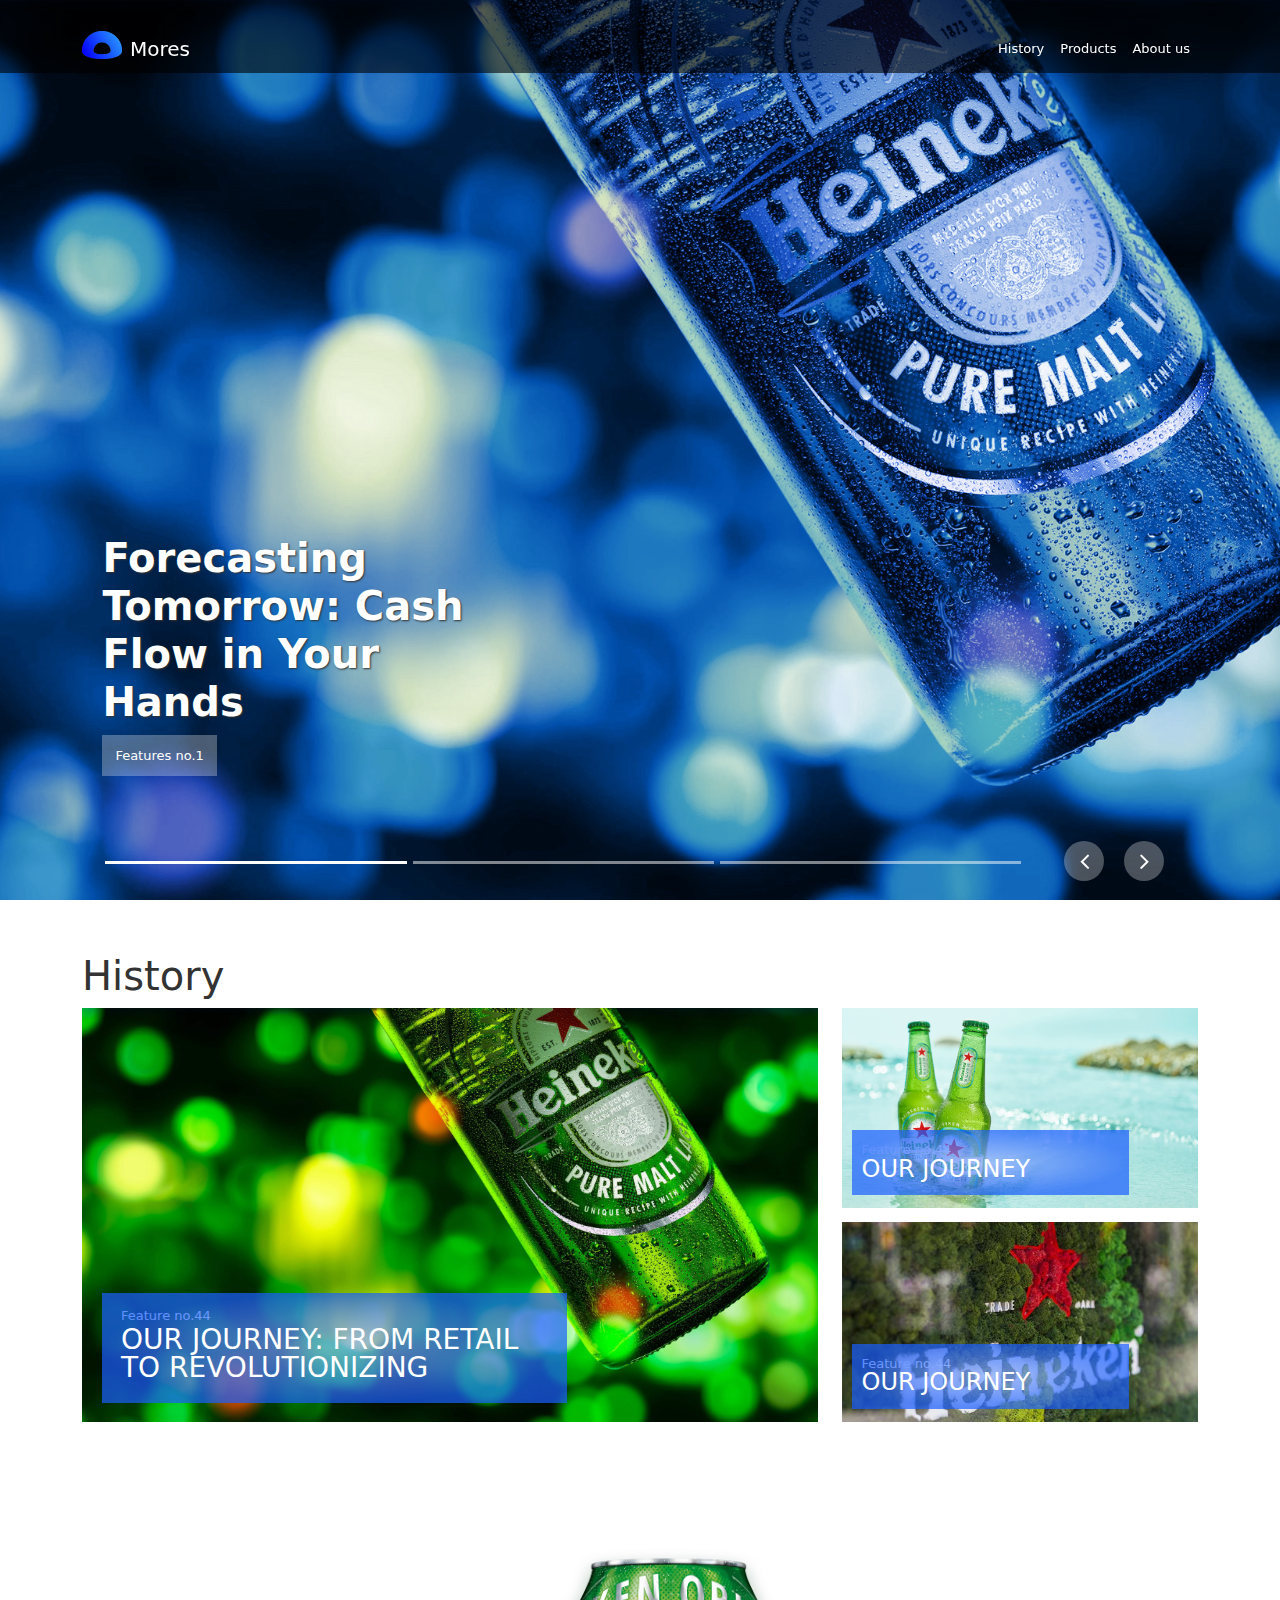
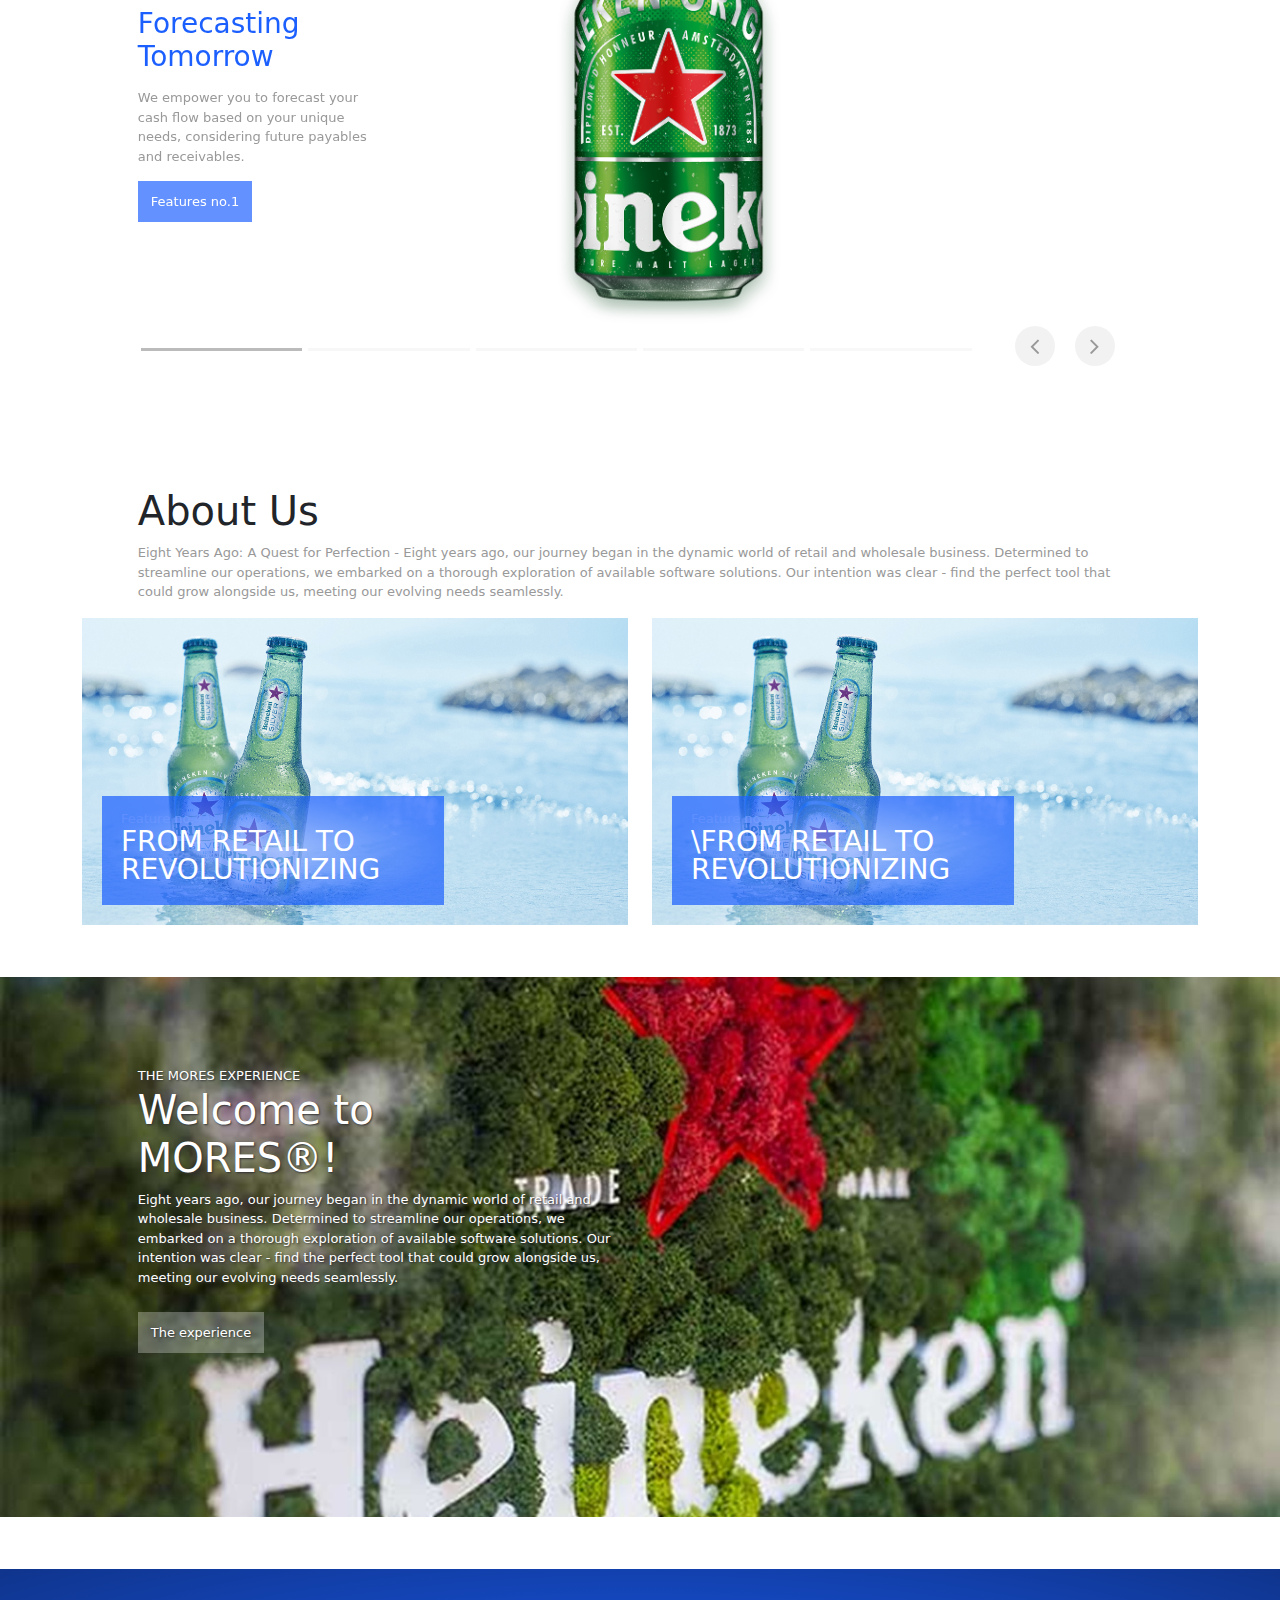
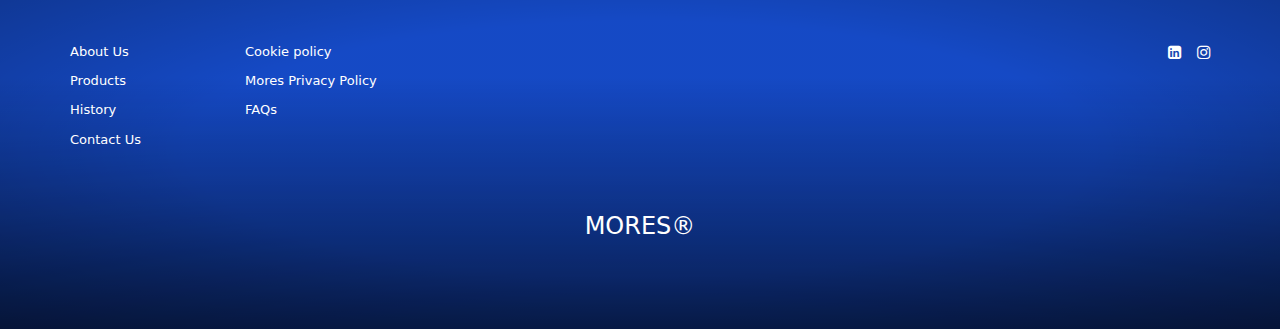
==== index.html @ b41650d4 "Add files via upload" ====
<!DOCTYPE html>
<html lang="en">

<head>
  <meta charset="UTF-8">
  <meta name="viewport" content="width=device-width, initial-scale=1.0">
  <link rel="stylesheet" href="css/bootstrap/bootstrap.min.css">
  <link rel="stylesheet" href="css/font-awesome.css">
  <link rel="stylesheet" href="css/style.css">
  <title>Mores</title>
</head>

<body>
  <header>
    <nav class="navbar fixed-top navbar-expand-lg">
      <div class="container justify-content-between">
        <a class="navbar-brand" href="#">
          <div class="d-flex align-items-center">
            <img src="assets/img/logo.png" alt="Logo" width="40" height="auto"
              class="d-inline-block align-text-top mb-2">
              <span class="px-2">Mores</span>
          </div>
        </a>
        <button class="navbar-toggler" type="button" data-bs-toggle="collapse" data-bs-target="#navbarNav"
          aria-controls="navbarNav" aria-expanded="false" aria-label="Toggle navigation">
          <i class="fa fa-align-justify" aria-hidden="true"></i>
        </button>
        <div class="collapse navbar-collapse flex-row-reverse" id="navbarNav">
          <ul class="navbar-nav">
            <li class="nav-item">
              <a class="nav-link" href="#history">History</a>
            </li>
            <li class="nav-item">
              <a class="nav-link" href="#item-slider">Products</a>
            </li>
            <li class="nav-item">
              <a class="nav-link active" aria-current="page" href="#about-us">About us</a>
            </li>
          </ul>
        </div>
      </div>
    </nav>
    <div id="carouselBanner" class="carousel slide" style="height: 100vh; overflow: hidden;">
      <div class="carousel-indicators">
        <button type="button" data-bs-target="#carouselBanner" data-bs-slide-to="0" class="active"
          aria-current="true" aria-label="Slide 1"></button>
        <button type="button" data-bs-target="#carouselBanner" data-bs-slide-to="1"
          aria-label="Slide 2"></button>
        <button type="button" data-bs-target="#carouselBanner" data-bs-slide-to="2"
          aria-label="Slide 3"></button>
      </div>
      <div class="carousel-inner">
        <div class="carousel-item active">
          <div class="carousel-img" style="background-image: url('assets/img/bg-04.jpg');"></div>
          <div class="carousel-caption d-none d-md-block">
            <h1>Forecasting Tomorrow: Cash Flow in Your Hands</h1>
            <span>Features no.1</span>
          </div>
        </div>
        <div class="carousel-item">
          <div class="carousel-img" style="background-image: url('assets/img/bg-05.jpg');"></div>
          <div class="carousel-caption d-none d-md-block">
            <h1>Growing Together: From Basics to Brilliance</h1>
            <span>Features no.2</span>
          </div>
        </div>
        <div class="carousel-item">
          <div class="carousel-img" style="background-image: url('assets/img/bg-06.jpg');"></div>
          <div class="carousel-caption d-none d-md-block">
            <h1>Innovating Complexity: Foreign Invoices and Beyond </h1>
            <span>Features no.3</span>
          </div>
        </div>
      </div>
      <button class="carousel-control-prev" type="button" data-bs-target="#carouselBanner" data-bs-slide="prev">
        <i class="fa fa-angle-right" aria-hidden="true"></i>
        <span class="visually-hidden">Previous</span>
      </button>
      <button class="carousel-control-next" type="button" data-bs-target="#carouselBanner" data-bs-slide="next">
        <i class="fa fa-angle-left" aria-hidden="true"></i>
        <span class="visually-hidden">Next</span>
      </button>
    </div>
  </header>

  <section id="history" style="margin-top: 4em;">
    <div class="container">
      <h1>History</h1>
      <div class="row">
        <div class="col-lg-8 col-md-12">
          <div class="hovereffect">
            <img class="img-responsive" src="assets/img/bg-01.jpg" alt="" width="100%" height="auto">
            <div class="overlay">
              <div>
                <span class="overlay-layer"></span>
                <span>Feature no.44</span>
                <h3>Our Journey: From Retail to Revolutionizing</h3>
                <p>Eight years ago, our journey began in the dynamic world of retail and wholesale business.</p>
              </div>
            </div>
          </div>
        </div>
        <div class="col-lg-4 col-md-12 second-history-box">
          <div class="row">
            <div class="col-lg-12 col-md-6">
              <div class="hovereffect">
                <img class="img-responsive" src="assets/img/bg-02.jpg" alt="" width="100%" height="auto">
                <div class="overlay overlay-2">
                  <div>
                    <span class="overlay-layer"></span>
                    <span>Feature no.44</span>
                    <h4>Our Journey</h4>
                    <p>Eight years ago, our journey began in the dynamic world of retail and wholesale business.</p>
                  </div>
                </div>
              </div>
            </div>

            <div class="col-lg-12 col-md-6" style="margin-top:1.05em;">              
              <div class="hovereffect">
                <img class="img-responsive" src="assets/img/bg-03.jpg" alt="" width="100%" height="auto">
                <div class="overlay overlay-2">
                  <div>
                    <span class="overlay-layer"></span>
                    <span>Feature no.44</span>
                    <h4>Our Journey</h4>
                    <p>Eight years ago, our journey began in the dynamic world of retail and wholesale business.</p>
                  </div>
                </div>
              </div>
            </div>
          </div>
        </div>
      </div>
    </div>
  </section>

  <section id="item-slider" style="margin-top: 8em; padding-bottom: 8em;">
    <div class="container">
      <div id="carouselItems" class="carousel slide" data-bs-ride="carousel">
        <div class="carousel-indicators">
          <button type="button" data-bs-target="#carouselItems" data-bs-slide-to="0" class="active" aria-current="true" aria-label="Slide 1"></button>
          <button type="button" data-bs-target="#carouselItems" data-bs-slide-to="1" aria-label="Slide 2"></button>
          <button type="button" data-bs-target="#carouselItems" data-bs-slide-to="2" aria-label="Slide 3"></button>
          <button type="button" data-bs-target="#carouselItems" data-bs-slide-to="3" aria-label="Slide 4"></button>
          <button type="button" data-bs-target="#carouselItems" data-bs-slide-to="4" aria-label="Slide 5"></button>  
        </div>
        <div class="carousel-inner">
          <div class="carousel-item active">
            <img src="assets/img/can.png">
            <div class="carousel-caption d-none d-md-block">
              <h3>Forecasting Tomorrow</h3>
              <p>We empower you to forecast your cash flow based on your unique needs, 
                considering future payables and receivables.</p>
              <br />
              <span>Features no.1</span>
            </div>
          </div>
          <div class="carousel-item">
            <img src="assets/img/can.png">
            <div class="carousel-caption d-none d-md-block">
              <h3>Forecasting Tomorrow</h3>
              <p>We empower you to forecast your cash flow based on your unique needs, 
                considering future payables and receivables.</p>
              <br />
              <span>Features no.1</span>
            </div>
          </div>
          <div class="carousel-item">
            <img src="assets/img/can.png">
            <div class="carousel-caption d-none d-md-block">
              <h3>Forecasting Tomorrow</h3>
              <p>We empower you to forecast your cash flow based on your unique needs, 
                considering future payables and receivables.</p>
              <br />
              <span>Features no.1</span>
            </div>
          </div>
          <div class="carousel-item">
            <img src="assets/img/can.png">
            <div class="carousel-caption d-none d-md-block">
              <h3>Forecasting Tomorrow</h3>
              <p>We empower you to forecast your cash flow based on your unique needs, 
                considering future payables and receivables.</p>
              <br />
              <span>Features no.1</span>
            </div>
          </div>
          <div class="carousel-item">
            <img src="assets/img/can.png">
            <div class="carousel-caption d-none d-md-block">
              <h3>Forecasting Tomorrow</h3>
              <p>We empower you to forecast your cash flow based on your unique needs, 
                considering future payables and receivables.</p>
              <br />
              <span>Features no.1</span>
            </div>
          </div>
        </div>
        <button class="carousel-control-prev" type="button" data-bs-target="#carouselItems" data-bs-slide="prev">
          <i class="fa fa-angle-right" aria-hidden="true"></i>
          <span class="visually-hidden">Previous</span>
        </button>
        <button class="carousel-control-next" type="button" data-bs-target="#carouselItems" data-bs-slide="next">
          <i class="fa fa-angle-left" aria-hidden="true"></i>
          <span class="visually-hidden">Next</span>
        </button>
      </div>
    </div>
  </section>

  <section id="about-us" style="margin-top: 4em;">
    <div class="container">
      <div class="container-wrap">
        <h1>About Us</h1>
        <p>Eight Years Ago: A Quest for Perfection - 
        Eight years ago, our journey began in the dynamic world of retail and wholesale business. 
        Determined to streamline our operations, we embarked on a thorough exploration of available software solutions. 
        Our intention was clear - find the perfect tool that could grow alongside us, 
        meeting our evolving needs seamlessly. </p>
      </div>
      <div class="row">
        <div class="col-lg-6 col-md-12">
          <div class="hovereffect">
            <img class="img-responsive" src="assets/img/bg-05.jpg" alt="" width="100%" height="auto">
            <div class="overlay">
              <div>
                <span class="overlay-layer"></span>
                <span>Feature no.44</span>
                <h3>From Retail to Revolutionizing</h3>
                <p>Eight years ago, our journey began in the dynamic world of retail and wholesale business.</p>
              </div>
            </div>
          </div>
        </div>
        <div class="col-lg-6 col-md-12 second-history-box">
          <div class="hovereffect">
            <img class="img-responsive" src="assets/img/bg-05.jpg" alt="" width="100%" height="auto">
            <div class="overlay">
              <div>
                <span class="overlay-layer"></span>
                <span>Feature no.44</span>
                <h3>\From Retail to Revolutionizing</h3>
                <p>Eight years ago, our journey began in the dynamic world of retail and wholesale business.</p>
              </div>
            </div>
          </div>
        </div>
      </div>
    </div>
  </section>

  <section id="welcome" style="margin-top: 4em;">
    <div class="welcome-bg">
      <div class="container">
        <div class="container-wrap">
          <div class="row">
            <div class="col-lg-6 col-md-12">
              <div>THE MORES EXPERIENCE</div>
              <h1>Welcome to <br />MORES®!</h1>
              <p>Eight years ago, our journey began in the dynamic world of retail and wholesale business. 
                Determined to streamline our operations, we embarked on a thorough exploration of available software solutions. 
                Our intention was clear - find the perfect tool that could grow alongside us, 
                meeting our evolving needs seamlessly. </p>
              <br />
              <span>The experience</span>
            </div>
          </div>
        </div>
      </div>
    </div>
  </section>

  <footer style="margin-top: 4em;">
    <div class="footer-wrap">
        <div class="container" style="position: relative;">
          <div class="footer-container-wrap">
            <div class="d-flex justify-content-between footer-list">
              <div class="d-flex footer-list-menu">
                <ul>
                  <li><a href="#">About Us</a></li>
                  <li><a href="#">Products</a></li>
                  <li><a href="#">History</a></li>
                  <li><a href="#">Contact Us</a></li>
                </ul>
                <ul>
                  <li><a href="#">Cookie policy</a></li>
                  <li><a href="#">Mores Privacy Policy</a></li>
                  <li><a href="#">FAQs</a></li>
                </ul>
              </div>
              <ul class="d-flex socials">
                <li><a href="#">
                  <i class="fa fa-linkedin-square" aria-hidden="true"></i>
                </a></li>
                <li><a href="#">
                  <i class="fa fa-instagram" aria-hidden="true"></i>
                </a></li>
              </ul>
            </div>
            <div class="footer-logo pt-4 pb-2">
              <h4>MORES®</h4>
            </div>
          </div>
        </div>
    </div>
  </footer>

  <script src="js/bootstrap/bootstrap.min.js"></script>
  <script>
    let prevScrollPos = window.pageYOffset;
    window.addEventListener('scroll', function() {
      const currentScrollPos = window.pageYOffset;
      if (prevScrollPos > currentScrollPos) {
        document.querySelector('.navbar').classList.add('fixed-top');
      } else {
        document.querySelector('.navbar').classList.remove('fixed-top');
      }
      prevScrollPos = currentScrollPos;
    })
  </script>
</body>

</html>
---- css/style.css ----
/*GENERAL*/
@font-face {
	font-family: iranyekan-light;
	font-style: normal;
	font-weight: lighter;
	src: url("../assets/font/iranyekanweblight.eot");
	src: url("../assets/font/iranyekanweblight.eot?#iefix") format("embedded-opentype"), 
       url("../assets/font/iranyekanweblight.woff") format("woff"), 
       url("../assets/font/iranyekanweblight.ttf") format("truetype");
}

@font-face {
	font-family: iranyekan-regular;
	font-style: normal;
	font-weight: normal;
	src: url("../assets/font/iranyekanwebregular.eot");
	src: url("../assets/font/iranyekanwebregular.eot#iefix") format("embedded-opentype"), 
       url("../assets/font/iranyekanwebregular.woff") format("woff"), 
       url("../assets/font/iranyekanwebregular.ttf") format("truetype");
}

@font-face {
	font-family: iranyekan-medium;
	font-style: normal;
	font-weight: bold;
	src: url("../ssets/font/iranyekanwebmedium.eot");
	src: url("../ssets/font/iranyekanwebmedium.eot?#iefix") format("embedded-opentype"), 
       url("../ssets/font/iranyekanwebmedium.woff") format("woff"), 
       url("../ssets/font/iranyekanwebmedium.ttf") format("truetype");
}

@font-face {
	font-family: iranyekan-bold;
	font-style: bold;
	font-weight: bolder;
	src: url("../ssets/font/iranyekanwebbold.eot");
	src: url("../ssets/font/iranyekanwebbold.eot?#iefix") format("embedded-opentype"), 
       url("../ssets/font/iranyekanwebbold.woff") format("woff"), 
       url("../ssets/font/iranyekanwebbold.ttf") format("truetype");
}

body {
	font-size: 13px;
  scroll-behavior: smooth;
}

a {
  text-decoration: none;
}

/*HEADER*/
.navbar {
  background: #0009;
  padding-top: 2em;
  padding-bottom: 0;
  -webkit-transition: all 0.4s ease-in;
  transition: all 0.4s ease-in;
}

.navbar span {
  color: #fff;
}

.navbar-brand,
.nav-link,
.navbar-brand:hover,
.nav-link:hover{
  color: #fff;
}

.navbar-brand,
.nav-item {
	position: relative;
}

.navbar-brand:after,
.nav-item:after {
	content: '';
	display: block;
	margin: auto;
	height: 1px;
	width: 0px;
	background: transparent;
	transition: width .5s ease, background-color .5s ease;
}
.navbar-brand:hover:after,
.nav-item:hover:after {
	width: 100%;
	background: #fff;
}

.navbar-nav .nav-link.active, 
.navbar-nav .nav-link.show,
.navbar-toggler {
  color: #fff;
}

.navbar-toggler:focus,
.navbar-toggler:active,
.navbar-toggler-icon:focus {
    outline: none;
    box-shadow: none;
}

.carousel-indicators {
	margin-left: 8%;
	margin-bottom: 2em;
	margin-right: 20%;
	justify-content: start;
}

.carousel-indicators [data-bs-target] {
	flex: 1;
}

.carousel-control-next, .carousel-control-prev {
	width: 40px;
	height: 40px;
	top: auto;
	bottom: 0.75em;
	left: auto;
	background: rgba(245,245,245,0.3);
	color:#fff;
  font-size: 2em;
  opacity: 1;
  border-radius: 50%;
  display: flex;
  justify-content: center;
  align-items: center;
}

.carousel-control-next:hover, 
.carousel-control-prev:hover {
  background: rgba(255,255,255,1.0);
  color: #777;
}

.carousel-control-next{
	right: calc(20% - 80px);
}

.carousel-control-prev{
	right: calc(20% - 140px);
}

#carouselBanner .carousel-caption {
  position: absolute;
  top: auto;
  right: auto;
  left: 8%;
  bottom: 15%;
  margin: 0;
  padding: 0;
  text-align: left;
}

#carouselBanner .carousel-caption h1 {
  width: 35%;
  font-weight: bold;
  text-shadow: 1px 1px 2px #333;
  margin-bottom: .5em;
}

#carouselBanner .carousel-caption span {
  background: rgba(245,245,245,0.3);
  padding: 1em;
}

#carouselBanner .carousel-img {
  width: 100%;
  height: 100vh;
  background-position: center;
  background-size: cover;
  background-repeat: no-repeat;
}

/*SLIDER*/
#history h1{
  color: #333;
}
.hovereffect {
  width: 100%;
  height: 100%;
  float: left;
  overflow: hidden;
  position: relative;
  cursor: default;
}

.hovereffect .overlay {
  position: absolute;
  overflow: hidden;
  top: 0;
  left: 1.5em; 
  right: 0;
  bottom: 1.5em;
  display: flex;
  align-items: flex-end;
}

.hovereffect .overlay-2 {
  left: .75em; 
  bottom: 1em;
}

.hovereffect .overlay div {
  position: relative;
  padding: 1em 1.5em;
  width: 65%;
  height: auto;
  color:#fff;
}

.hovereffect .overlay-2 div {
  padding: .75em !important;
  width: 80% !important;
}

.overlay-layer {
  background: transparent radial-gradient(
    closest-side at 50% 50%,#89acff 0%,#3974ff 71%,#1b5fff 100%
  ) 0% 0% no-repeat padding-box;
  opacity: .7;
  position: absolute;
  bottom: 0;
  left: 0;
  right: 0;
  top: 0;
}

.hovereffect img {
  display: block;
  position: relative;
  -webkit-transition: all 0.4s ease-in;
  transition: all 0.4s ease-in;
}

.hovereffect:hover img {
  /* filter: url('data:image/svg+xml;charset=utf-8,<svg xmlns="http://www.w3.org/2000/svg"><filter id="filter"><feColorMatrix type="matrix" color-interpolation-filters="sRGB" values="0.2126 0.7152 0.0722 0 0 0.2126 0.7152 0.0722 0 0 0.2126 0.7152 0.0722 0 0 0 0 0 1 0" /><feGaussianBlur stdDeviation="3" /></filter></svg>#filter');
  filter: grayscale(1) blur(3px);
  -webkit-filter: grayscale(1) blur(3px); */
  -webkit-transform: scale(1.2);
  -ms-transform: scale(1.2);
  transform: scale(1.2);
}

.hovereffect h3 {
  text-transform: uppercase;
  position: relative;
  line-height: 1em;
}

.hovereffect h4 {
  text-transform: uppercase;
  position: relative;
  line-height: .75em;
}

.hovereffect p {
  position: relative;
  font-size: x-small;
  line-height: 1em;
  display: none;
  filter: none !important;
  -webkit-transition: all 0.4s ease-in-out;
    -moz-transition: all 0.4s ease-in-out;
    -ms-transition: all 0.4s ease-in-out;
    -o-transition: all 0.4s ease-in-out;
    transition: all 0.4s ease-in-out;
  margin-bottom: 0;
}

.hovereffect:hover p {
  filter: none !important;
  display: block;
}

/*ITEMS*/
#carouselItems img {
  width: auto;
  height: 45vh;
  margin-left: 4em;
}

#carouselItems .carousel-item {
  text-align: center;
}

#carouselItems .carousel-indicators {
  margin-bottom: -30px;
  margin-left:5%;
}

#carouselItems .carousel-indicators button {
  background-color:#cccccc4d;
   /* #ffffff80; */
}

#carouselItems .carousel-indicators button:hover,
#carouselItems .carousel-indicators button.active {
  background-color: #77777780 !important;
}

#carouselItems .carousel-control-next, 
#carouselItems .carousel-control-prev {
	bottom: -35px;
	background-color:#dddbdb5f;
	color: #999;
}

#carouselItems .carousel-control-next:hover, 
#carouselItems .carousel-control-prev:hover {
  background-color: #a1a1a180 !important;
  color: #aaa;
}


#carouselItems .carousel-item .carousel-caption {
  left: 5%;
  bottom: 0;
  top:15%;
  width: 250px;
  text-align: left;
}

#carouselItems .carousel-item .carousel-caption h3 {
  width: auto;
  margin-bottom: .5em;
  color: #1b5fff;
  -webkit-transition: all 0.4s ease-in;
  transition: all 0.3s ease-in;
  opacity: 0;
  margin-left: -10px;
  margin-top: -10px;
}

#carouselItems .carousel-item .carousel-caption p {
  display: block;
  color: #999;
  font-weight: lighter;
  margin-bottom: .5em;
  -webkit-transition: all 0.4s ease-in;
  transition: all 0.5s ease-in;
  opacity: 0;
  margin-left: -10px;
  margin-top: -5px;
}

#carouselItems .carousel-item .carousel-caption span {
  background: #1b5fffaf;
  color: #fff;
  padding: 1em;
  -webkit-transition: all 0.4s ease-in;
  transition: all 0.7s ease-in;
  opacity: 0;
  margin-left: -10px;
  margin-top: -5px;
}

#carouselItems .carousel-item.active .carousel-caption h3,
#carouselItems .carousel-item.active .carousel-caption p,
#carouselItems .carousel-item.active .carousel-caption span {
  opacity: 1;
  margin-left: 0;
  margin-top: 0;
}

.container-wrap {
  padding: 0 5%;
}

.container-wrap p {
  color: #999;
}

.welcome-bg {
  width: 100%;
  min-height: 60vh;
  background-image: url(../assets/img/bg-03.jpg);
  background-position: center;
  background-size: cover;
  background-repeat: no-repeat;
  color: #fff;
  padding:7% 0;
  text-shadow: 1px 1px 2px #333;
}

.welcome-bg p {
  color: #fff !important;
}

.welcome-bg span {
  background: rgba(245,245,245,0.3);
  padding: 1em;
}

/*FOOTER*/
footer {
  background: #1b5fff;
  overflow: hidden;
  position: relative;
  min-height: 40vh;
  color: #fff;
}

footer ul {
  padding: 1em 0;
  list-style: none;
}

footer ul li {
  margin-bottom: .75em;
}

footer ul li a {
  color: #fff;
}

footer:before {
  background: radial-gradient(ellipse at center,rgba(0,0,0,.30) 50%,rgba(0,0,0,.60) 100%);
  opacity: 0.75;
  bottom: 0;
  content: "";
  left: 0;
  position: absolute;
  right: 0;
  top: 0;
  z-index: 0;
}

.footer-wrap {
  display: flex;
  flex-wrap: wrap;
  margin: 0 auto;
  padding-top: 3.75rem;
}

.footer-wrap:before {
  background: transparent linear-gradient(180deg,rgba(0,0,0,0) 0%,rgba(0,0,0,.75) 100%) 0% 0% no-repeat padding-box;
  bottom: 0;
  content: "";
  left: 0;
  opacity: .8;
  position: absolute;
  right: 0;
  top: 30%;
  z-index: 0;
}

.footer-container-wrap {
  bottom: 0;
  left: 0;
  position: absolute;
  right: 0;
  top:0;
  z-index: 3;
}

.socials li{
  padding-left: 1em;
  font-size: 1.2em;
}

.footer-list-menu ul:last-child {
  margin-left: 4em; 
  padding-left: 4em;
}

.footer-logo {
  text-align: center;
}


@media (max-width: 768px) {
  .carousel-indicators {
    margin-left: 2%;
  }
  .carousel-control-next {
    right: 10%;
  }
  .carousel-control-prev {
    right: 2%;
  }
  .second-history-box {
    margin-top:1.05em;
  }
  #carouselItems img {
    margin-left: 0;
  }
  footer {
    height: 65vh;
  }
  .footer-wrap {
    padding: 0 5%;
  }
  .footer-list {
    flex-direction: column;
  }
  .footer-list-menu {
    flex-direction: column;
  }
  .footer-list-menu ul:last-child {
    margin-left: 0;
    padding-left: 0;
  }
  .socials li {
    padding-left: 0em;
    padding-right: 1em;
  }
  .footer-logo {
    text-align: left;
  }
}
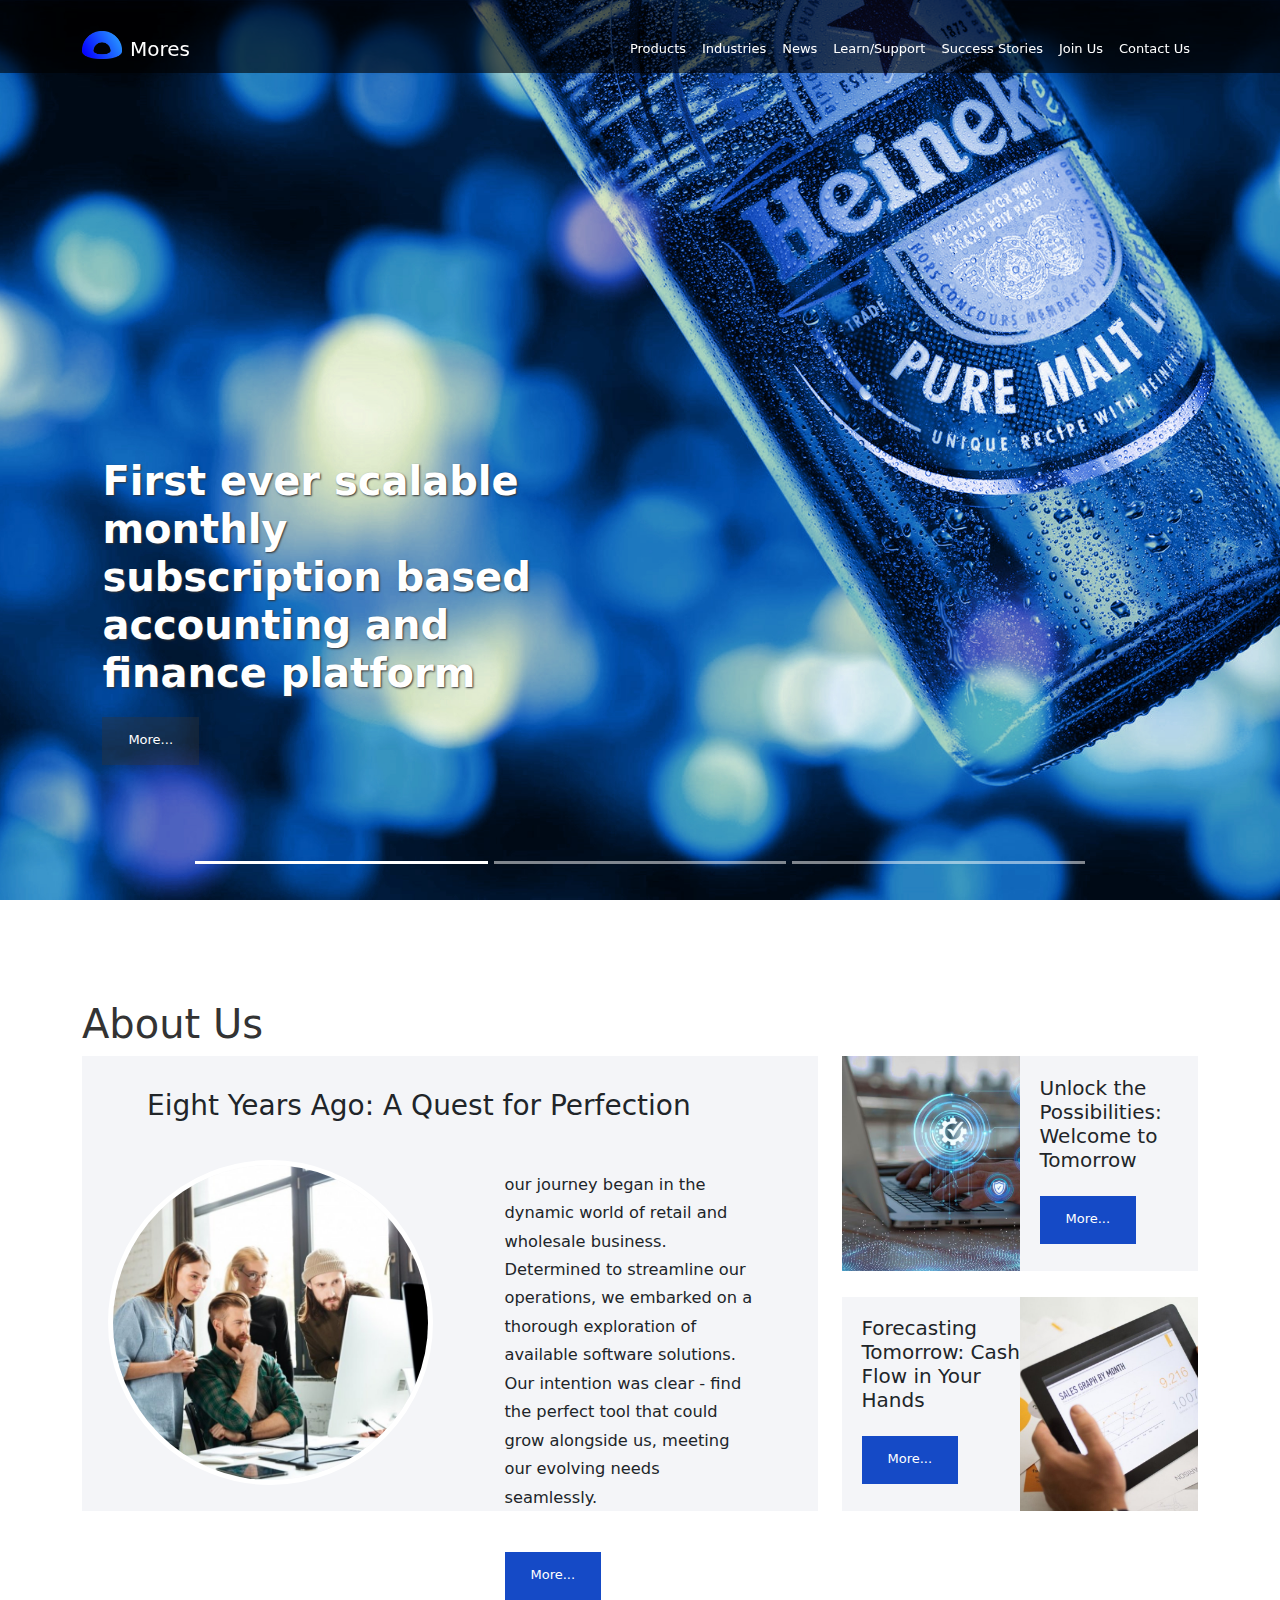
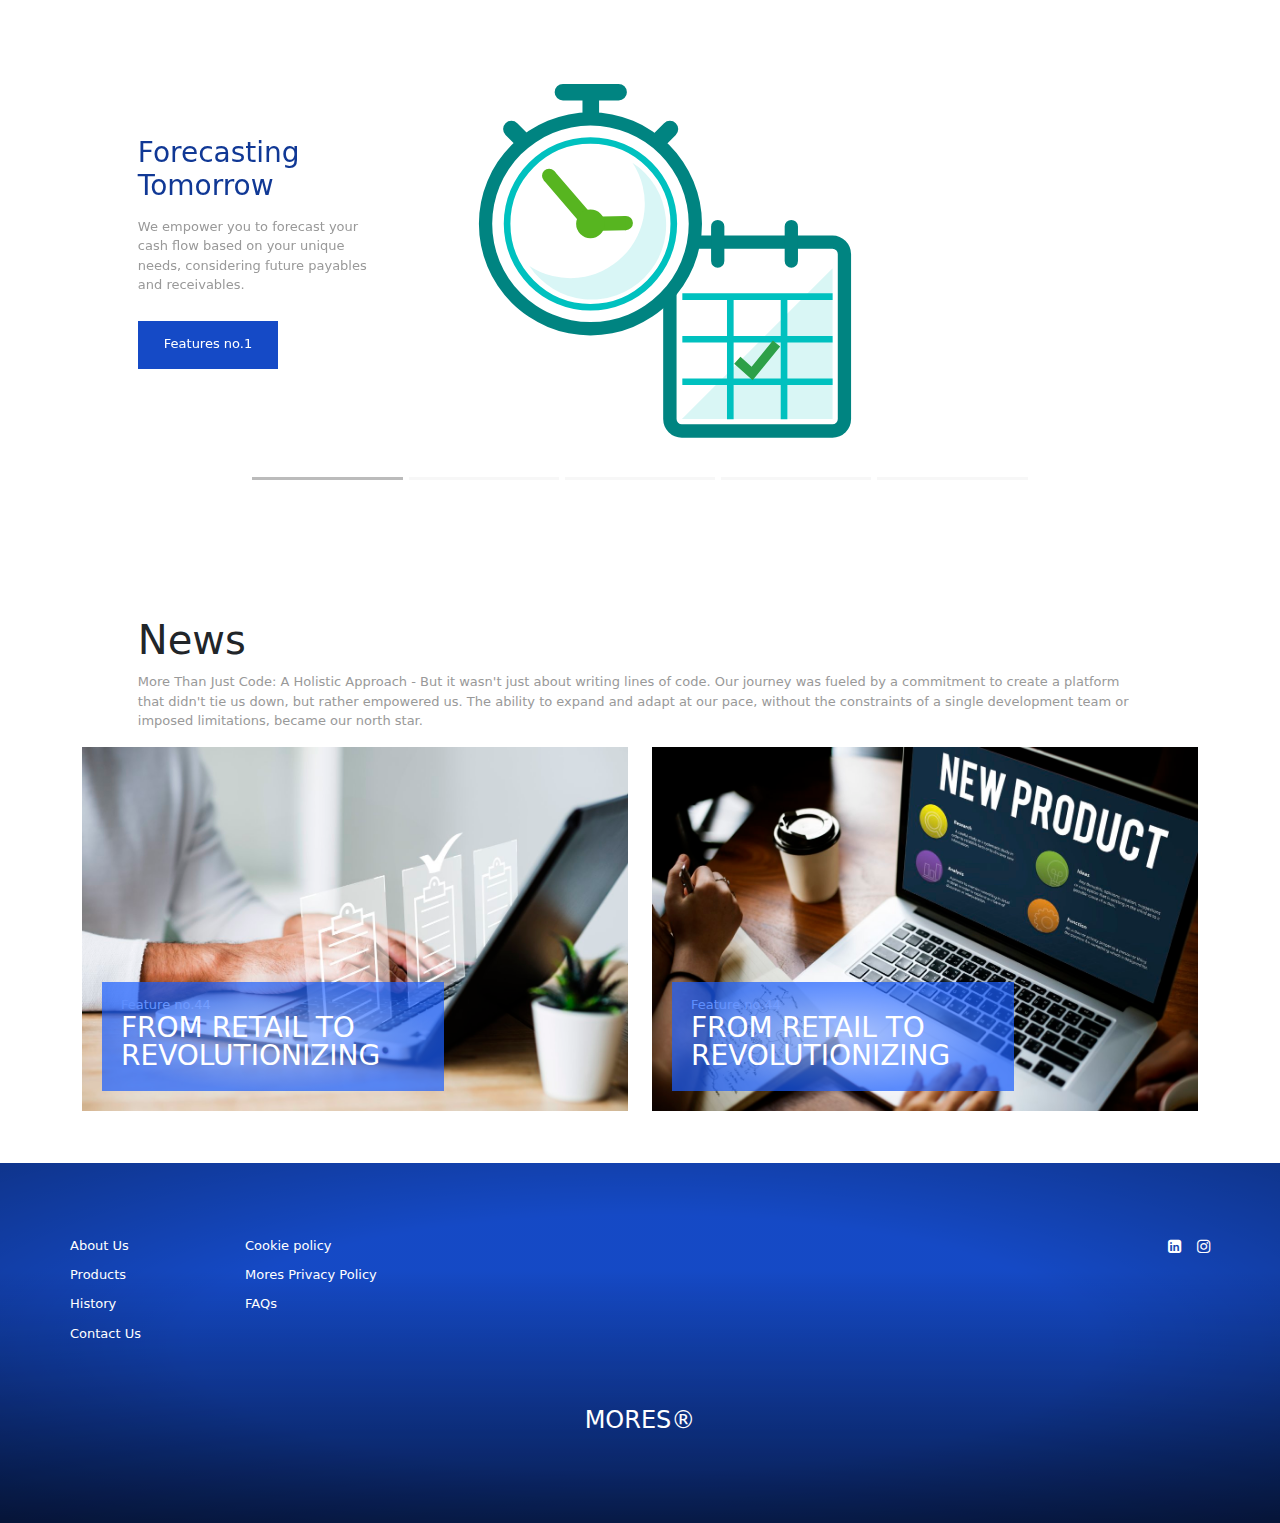
==== commit dfd7e94e: "add product page sample" ====
--- a/index.html
+++ b/index.html
@@ -14,7 +14,7 @@
   <header>
     <nav class="navbar fixed-top navbar-expand-lg">
       <div class="container justify-content-between">
-        <a class="navbar-brand" href="#">
+        <a class="navbar-brand" href="index.html">
           <div class="d-flex align-items-center">
             <img src="assets/img/logo.png" alt="Logo" width="40" height="auto"
               class="d-inline-block align-text-top mb-2">
@@ -28,13 +28,25 @@
         <div class="collapse navbar-collapse flex-row-reverse" id="navbarNav">
           <ul class="navbar-nav">
             <li class="nav-item">
-              <a class="nav-link" href="#history">History</a>
-            </li>
-            <li class="nav-item">
-              <a class="nav-link" href="#item-slider">Products</a>
-            </li>
-            <li class="nav-item">
-              <a class="nav-link active" aria-current="page" href="#about-us">About us</a>
+              <a class="nav-link" href="product.html">Products</a>
+            </li>
+            <li class="nav-item">
+              <a class="nav-link" href="#">Industries</a>
+            </li>
+            <li class="nav-item">
+              <a class="nav-link" href="#">News</a>
+            </li>
+            <li class="nav-item">
+              <a class="nav-link" href="#">Learn/Support</a>
+            </li>
+            <li class="nav-item">
+              <a class="nav-link" href="#">Success Stories</a>
+            </li>
+            <li class="nav-item">
+              <a class="nav-link" href="#">Join Us</a>
+            </li>
+            <li class="nav-item">
+              <a class="nav-link" href="contact.html">Contact Us</a>
             </li>
           </ul>
         </div>
@@ -53,79 +65,63 @@
         <div class="carousel-item active">
           <div class="carousel-img" style="background-image: url('assets/img/bg-04.jpg');"></div>
           <div class="carousel-caption d-none d-md-block">
-            <h1>Forecasting Tomorrow: Cash Flow in Your Hands</h1>
-            <span>Features no.1</span>
+            <h1>First ever scalable monthly subscription based accounting and finance platform</h1>
+            <button class="secondary">More...</button>
           </div>
         </div>
         <div class="carousel-item">
-          <div class="carousel-img" style="background-image: url('assets/img/bg-05.jpg');"></div>
+          <div class="carousel-img" style="background-image: url('assets/img/bg-04.jpg');"></div>
           <div class="carousel-caption d-none d-md-block">
-            <h1>Growing Together: From Basics to Brilliance</h1>
-            <span>Features no.2</span>
+            <h1>First ever scalable monthly subscription based accounting and finance platform</h1>
+            <button class="secondary">More...</button>
           </div>
         </div>
         <div class="carousel-item">
-          <div class="carousel-img" style="background-image: url('assets/img/bg-06.jpg');"></div>
+          <div class="carousel-img" style="background-image: url('assets/img/bg-04.jpg');"></div>
           <div class="carousel-caption d-none d-md-block">
-            <h1>Innovating Complexity: Foreign Invoices and Beyond </h1>
-            <span>Features no.3</span>
-          </div>
-        </div>
-      </div>
-      <button class="carousel-control-prev" type="button" data-bs-target="#carouselBanner" data-bs-slide="prev">
-        <i class="fa fa-angle-right" aria-hidden="true"></i>
-        <span class="visually-hidden">Previous</span>
-      </button>
-      <button class="carousel-control-next" type="button" data-bs-target="#carouselBanner" data-bs-slide="next">
-        <i class="fa fa-angle-left" aria-hidden="true"></i>
-        <span class="visually-hidden">Next</span>
-      </button>
+            <h1>First ever scalable monthly subscription based accounting and finance platform</h1>
+            <button class="secondary">More...</button>
+          </div>
+      </div>
     </div>
   </header>
 
-  <section id="history" style="margin-top: 4em;">
+  <section id="history" style="padding:100px 0 40px;">
     <div class="container">
-      <h1>History</h1>
+      <h1>About Us</h1>
       <div class="row">
         <div class="col-lg-8 col-md-12">
-          <div class="hovereffect">
-            <img class="img-responsive" src="assets/img/bg-01.jpg" alt="" width="100%" height="auto">
-            <div class="overlay">
-              <div>
-                <span class="overlay-layer"></span>
-                <span>Feature no.44</span>
-                <h3>Our Journey: From Retail to Revolutionizing</h3>
-                <p>Eight years ago, our journey began in the dynamic world of retail and wholesale business.</p>
-              </div>
-            </div>
+          <div class="item-box">
+            <div class="item-img">
+              <img src="assets/img/b1.jpg" width="100%" height="auto" class="rounded">
+            </div>
+            <h3>Eight Years Ago: A Quest for Perfection </h3>
+            <p>our journey began in the dynamic world of retail and wholesale business. Determined to streamline our operations, we embarked on a thorough exploration of available software solutions. Our intention was clear - find the perfect tool that could grow alongside us, meeting our evolving needs seamlessly.</p>
+            <button>More...</button>
           </div>
         </div>
         <div class="col-lg-4 col-md-12 second-history-box">
           <div class="row">
             <div class="col-lg-12 col-md-6">
-              <div class="hovereffect">
-                <img class="img-responsive" src="assets/img/bg-02.jpg" alt="" width="100%" height="auto">
-                <div class="overlay overlay-2">
-                  <div>
-                    <span class="overlay-layer"></span>
-                    <span>Feature no.44</span>
-                    <h4>Our Journey</h4>
-                    <p>Eight years ago, our journey began in the dynamic world of retail and wholesale business.</p>
-                  </div>
-                </div>
-              </div>
-            </div>
-
-            <div class="col-lg-12 col-md-6" style="margin-top:1.05em;">              
-              <div class="hovereffect">
-                <img class="img-responsive" src="assets/img/bg-03.jpg" alt="" width="100%" height="auto">
-                <div class="overlay overlay-2">
-                  <div>
-                    <span class="overlay-layer"></span>
-                    <span>Feature no.44</span>
-                    <h4>Our Journey</h4>
-                    <p>Eight years ago, our journey began in the dynamic world of retail and wholesale business.</p>
-                  </div>
+              <div class="item-box-small">
+                <div class="item-sm-img">
+                  <img src="assets/img/b2.jpg" width="auto" height="100%">
+                </div>
+                <div style="padding-left: calc(50% + 1.5em);">
+                  <h5 >Unlock the Possibilities: Welcome to Tomorrow</h5>
+                  <button class="mt-3">More...</button>
+                </div>
+              </div>
+            </div>
+
+            <div class="col-lg-12 col-md-6">              
+              <div class="item-box-small" style="margin-top: 2em;">
+                <div class="item-sm-img" style="right: 0; left: auto">
+                  <img src="assets/img/b3.jpg" width="auto" height="100%">
+                </div>
+                <div style="padding-right: 50%;">
+                  <h5>Forecasting Tomorrow: Cash Flow in Your Hands</h5>
+                  <button class="mt-3">More...</button>
                 </div>
               </div>
             </div>
@@ -147,64 +143,64 @@
         </div>
         <div class="carousel-inner">
           <div class="carousel-item active">
-            <img src="assets/img/can.png">
-            <div class="carousel-caption d-none d-md-block">
-              <h3>Forecasting Tomorrow</h3>
-              <p>We empower you to forecast your cash flow based on your unique needs, 
-                considering future payables and receivables.</p>
-              <br />
-              <span>Features no.1</span>
-            </div>
-          </div>
-          <div class="carousel-item">
-            <img src="assets/img/can.png">
-            <div class="carousel-caption d-none d-md-block">
-              <h3>Forecasting Tomorrow</h3>
-              <p>We empower you to forecast your cash flow based on your unique needs, 
-                considering future payables and receivables.</p>
-              <br />
-              <span>Features no.1</span>
-            </div>
-          </div>
-          <div class="carousel-item">
-            <img src="assets/img/can.png">
-            <div class="carousel-caption d-none d-md-block">
-              <h3>Forecasting Tomorrow</h3>
-              <p>We empower you to forecast your cash flow based on your unique needs, 
-                considering future payables and receivables.</p>
-              <br />
-              <span>Features no.1</span>
-            </div>
-          </div>
-          <div class="carousel-item">
-            <img src="assets/img/can.png">
-            <div class="carousel-caption d-none d-md-block">
-              <h3>Forecasting Tomorrow</h3>
-              <p>We empower you to forecast your cash flow based on your unique needs, 
-                considering future payables and receivables.</p>
-              <br />
-              <span>Features no.1</span>
-            </div>
-          </div>
-          <div class="carousel-item">
-            <img src="assets/img/can.png">
-            <div class="carousel-caption d-none d-md-block">
-              <h3>Forecasting Tomorrow</h3>
-              <p>We empower you to forecast your cash flow based on your unique needs, 
-                considering future payables and receivables.</p>
-              <br />
-              <span>Features no.1</span>
-            </div>
-          </div>
-        </div>
-        <button class="carousel-control-prev" type="button" data-bs-target="#carouselItems" data-bs-slide="prev">
+            <img src="assets/img/1.svg">
+            <div class="carousel-caption d-none d-md-block">
+              <h3>Forecasting Tomorrow</h3>
+              <p>We empower you to forecast your cash flow based on your unique needs, 
+                considering future payables and receivables.</p>
+              <br />
+              <button>Features no.1</button>
+            </div>
+          </div>
+          <div class="carousel-item">
+            <img src="assets/img/2.svg">
+            <div class="carousel-caption d-none d-md-block">
+              <h3>Forecasting Tomorrow</h3>
+              <p>We empower you to forecast your cash flow based on your unique needs, 
+                considering future payables and receivables.</p>
+              <br />
+              <button>Features no.1</button>
+            </div>
+          </div>
+          <div class="carousel-item">
+            <img src="assets/img/3.svg">
+            <div class="carousel-caption d-none d-md-block">
+              <h3>Forecasting Tomorrow</h3>
+              <p>We empower you to forecast your cash flow based on your unique needs, 
+                considering future payables and receivables.</p>
+              <br />
+              <button>Features no.1</button>
+            </div>
+          </div>
+          <div class="carousel-item">
+            <img src="assets/img/4.svg">
+            <div class="carousel-caption d-none d-md-block">
+              <h3>Forecasting Tomorrow</h3>
+              <p>We empower you to forecast your cash flow based on your unique needs, 
+                considering future payables and receivables.</p>
+              <br />
+              <button>Features no.1</button>
+            </div>
+          </div>
+          <div class="carousel-item">
+            <img src="assets/img/5.svg">
+            <div class="carousel-caption d-none d-md-block">
+              <h3>Forecasting Tomorrow</h3>
+              <p>We empower you to forecast your cash flow based on your unique needs, 
+                considering future payables and receivables.</p>
+              <br />
+              <button>Features no.1</button>
+            </div>
+          </div>
+        </div>
+        <!-- <button class="carousel-control-prev" type="button" data-bs-target="#carouselItems" data-bs-slide="prev">
           <i class="fa fa-angle-right" aria-hidden="true"></i>
           <span class="visually-hidden">Previous</span>
         </button>
         <button class="carousel-control-next" type="button" data-bs-target="#carouselItems" data-bs-slide="next">
           <i class="fa fa-angle-left" aria-hidden="true"></i>
           <span class="visually-hidden">Next</span>
-        </button>
+        </button> -->
       </div>
     </div>
   </section>
@@ -212,17 +208,17 @@
   <section id="about-us" style="margin-top: 4em;">
     <div class="container">
       <div class="container-wrap">
-        <h1>About Us</h1>
-        <p>Eight Years Ago: A Quest for Perfection - 
-        Eight years ago, our journey began in the dynamic world of retail and wholesale business. 
-        Determined to streamline our operations, we embarked on a thorough exploration of available software solutions. 
-        Our intention was clear - find the perfect tool that could grow alongside us, 
-        meeting our evolving needs seamlessly. </p>
+        <h1>News</h1>
+        <p>More Than Just Code: A Holistic Approach  - 
+          But it wasn't just about writing lines of code. 
+          Our journey was fueled by a commitment to create a platform that didn't tie us down, 
+          but rather empowered us. The ability to expand and adapt at our pace, 
+          without the constraints of a single development team or imposed limitations, became our north star.</p>
       </div>
       <div class="row">
         <div class="col-lg-6 col-md-12">
           <div class="hovereffect">
-            <img class="img-responsive" src="assets/img/bg-05.jpg" alt="" width="100%" height="auto">
+            <img class="img-responsive" src="assets/img/p1.jpg" alt="" width="100%" height="auto">
             <div class="overlay">
               <div>
                 <span class="overlay-layer"></span>
@@ -235,35 +231,14 @@
         </div>
         <div class="col-lg-6 col-md-12 second-history-box">
           <div class="hovereffect">
-            <img class="img-responsive" src="assets/img/bg-05.jpg" alt="" width="100%" height="auto">
+            <img class="img-responsive" src="assets/img/p2.jpg" alt="" width="100%" height="auto">
             <div class="overlay">
               <div>
                 <span class="overlay-layer"></span>
                 <span>Feature no.44</span>
-                <h3>\From Retail to Revolutionizing</h3>
+                <h3>From Retail to Revolutionizing</h3>
                 <p>Eight years ago, our journey began in the dynamic world of retail and wholesale business.</p>
               </div>
-            </div>
-          </div>
-        </div>
-      </div>
-    </div>
-  </section>
-
-  <section id="welcome" style="margin-top: 4em;">
-    <div class="welcome-bg">
-      <div class="container">
-        <div class="container-wrap">
-          <div class="row">
-            <div class="col-lg-6 col-md-12">
-              <div>THE MORES EXPERIENCE</div>
-              <h1>Welcome to <br />MORES®!</h1>
-              <p>Eight years ago, our journey began in the dynamic world of retail and wholesale business. 
-                Determined to streamline our operations, we embarked on a thorough exploration of available software solutions. 
-                Our intention was clear - find the perfect tool that could grow alongside us, 
-                meeting our evolving needs seamlessly. </p>
-              <br />
-              <span>The experience</span>
             </div>
           </div>
         </div>
--- a/css/style.css
+++ b/css/style.css
@@ -103,10 +103,8 @@
 }
 
 .carousel-indicators {
-	margin-left: 8%;
 	margin-bottom: 2em;
-	margin-right: 20%;
-	justify-content: start;
+	justify-content: center;
 }
 
 .carousel-indicators [data-bs-target] {
@@ -155,7 +153,7 @@
 }
 
 #carouselBanner .carousel-caption h1 {
-  width: 35%;
+  width: 40%;
   font-weight: bold;
   text-shadow: 1px 1px 2px #333;
   margin-bottom: .5em;
@@ -288,7 +286,7 @@
 
 #carouselItems .carousel-indicators {
   margin-bottom: -30px;
-  margin-left:5%;
+  /* margin-left:5%; */
 }
 
 #carouselItems .carousel-indicators button {
@@ -326,7 +324,7 @@
 #carouselItems .carousel-item .carousel-caption h3 {
   width: auto;
   margin-bottom: .5em;
-  color: #1b5fff;
+  color: #103895;
   -webkit-transition: all 0.4s ease-in;
   transition: all 0.3s ease-in;
   opacity: 0;
@@ -346,10 +344,7 @@
   margin-top: -5px;
 }
 
-#carouselItems .carousel-item .carousel-caption span {
-  background: #1b5fffaf;
-  color: #fff;
-  padding: 1em;
+#carouselItems .carousel-item .carousel-caption button {
   -webkit-transition: all 0.4s ease-in;
   transition: all 0.7s ease-in;
   opacity: 0;
@@ -359,7 +354,7 @@
 
 #carouselItems .carousel-item.active .carousel-caption h3,
 #carouselItems .carousel-item.active .carousel-caption p,
-#carouselItems .carousel-item.active .carousel-caption span {
+#carouselItems .carousel-item.active .carousel-caption button {
   opacity: 1;
   margin-left: 0;
   margin-top: 0;
@@ -470,17 +465,249 @@
   text-align: center;
 }
 
+.product-banner {
+  width: 100%;
+  height: 100vh;
+  background: #1b5fff;
+  position: relative;
+  z-index: 0;
+}
+
+.product-banner::before{
+  content: "";
+  background: transparent linear-gradient(180deg,rgba(0,0,0,0) 0%,rgba(0,0,0,.75) 100%) 0% 0% no-repeat padding-box;
+  background: radial-gradient(ellipse at top,rgba(0,0,0,.30) 60%,rgba(0,0,0,.60) 100%);
+  position: absolute;
+  top:0;
+  left:0;
+  right:0;
+  bottom: 0;
+  z-index: 1;
+}
+
+.product-banner-wrap {
+  position: absolute;
+  z-index: 2;
+  width: 100%;
+  height: 100%;
+  display: flex;
+  align-items: center;
+  color: #fff;
+}
+
+.product-banner-content h1 {
+  padding: 1em 0;
+}
+
+.product-banner-content p {
+  padding: 1em 0;
+  font-size: 1.75em;
+}
+
+.pro-sec-one {
+  margin:2% 0 5% 20%;
+  background-color: #f4f5f8;
+  padding: 5% 5% 5% 20%;
+  min-height: 350px;
+}
+
+.pro-sec-one .pro-img{
+  width: 35%;
+  position: absolute;
+  left:0;
+  top:30%;
+}
+
+.pro-sec-two {
+  margin:2% 20% 5% 0;
+  background-color: #f4f5f8;
+  padding: 5% 20% 5% 5%;
+  min-height: 350px;
+}
+
+.pro-sec-two .pro-img{
+  width: 35%;
+  position: absolute;
+  right:0;
+  top:30%;
+}
+
+.pro-sec-body h3 {
+  padding-bottom: .5em;
+  margin-bottom: 1em;
+  border-bottom: 2px dashed #103895;
+}
+
+.pro-sec-body ul {
+  list-style: none;
+  padding: 0;
+  margin: 0;
+}
+
+.pro-sec-body ul li {
+  padding-top: .5em;
+  padding-left: 1em;
+}
+
+.pro-sec-body ul li span {
+  font-weight: 700;
+  padding-left: .5em;
+}
+
+.pro-sec-body ul li .fa {
+  color: #103895;
+}
+
+.pro-features {
+  padding: 4%;
+  text-align: center;
+}
+
+.price-box .pro-card:nth-child(2) {
+  margin: 0 2em;
+}
+
+.pro-card {
+  padding: 2em;
+  box-shadow: 0 0.125rem 0.5rem 0 rgba(0, 0, 0, .2);
+  flex-basis: 25%;
+  text-align: center;
+}
+
+.pro-card .title {
+  border-bottom: 1px solid #eee;
+  padding-bottom: .5em;
+  margin-bottom: 1em;
+}
+
+.pro-card .price {
+  padding: 2em 0;
+}
+
+.pro-card .price h5{
+  color: rgb(155, 155, 155);
+  text-decoration: line-through;
+}
+
+.pro-card button {
+  display: block;
+  width: 100%;
+}
+
+.faq-box {
+  border-bottom: 1px solid #eee;
+  padding-top: 1.5em;
+}
+
+.faq-box .faq-header {
+  cursor: pointer;
+  display: flex;
+  justify-content: space-between;
+  align-items: center;
+}
+
+.faq-box .faq-content {
+  -webkit-transition: all 0.7s ease-in-out;
+  transition: all 0.7s ease-in-out;
+  max-height: 0;
+  overflow: hidden;
+  opacity: 0;
+}
+
+.elementToggleClass {
+  max-height: 100px !important;
+  opacity: 1 !important;
+}
+
+button {
+  background-color: #154ac6;
+  color: white;
+  border: none;
+  padding: 1em 2em 1.2em;
+}
+
+button:hover, button:focus, button:active {
+  background-color: #103895;
+}
+
+button.secondary {
+  background-color: #3333335d;
+}
+
+button.secondary:hover, button.secondary:focus, button.secondary:active {
+  background-color: #33333378;
+}
+
+button.bannerBtn {
+  background-color: #00000046;
+  margin: 1em 0;
+}
+
+button.bannerBtn:hover, button.bannerBtn:focus, button.sbannerBtn:active {
+  background-color: #00000050;
+}
+
+.item-box {
+  background: #f4f5f8;
+  padding: 2.5em 5em;
+  height: 35em;
+  position: relative;
+}
+
+.item-box-small {
+  background: #f4f5f8;
+  padding: 1.5em;
+  height: 16.5em;
+  position: relative;
+}
+
+.item-box .item-img {
+  position: absolute;
+  left:2em;
+  bottom: 2em;
+  width: 25em;
+  height: 25em;
+  border-radius: 50%;
+  overflow: hidden;
+  border-radius: 50%;
+  border:5px solid #fff;
+}
+
+.item-sm-img {
+  position: absolute;
+  left: 0;
+  top:0;
+  bottom: 0;
+  width: 50%;
+  overflow: hidden;
+}
+
+.item-box .item-img img,
+.item-box-small .item-sm-img img {
+  -webkit-transition: all 0.5s ease-in-out;
+  transition: all 0.5s ease-in-out;
+}
+
+.item-box:hover .item-img img,
+.item-box-small:hover .item-sm-img img {
+  transform: scale(1.25);
+  -ms-transform: scale(1.25);
+  transform: scale(1.25);
+}
+
+.item-box p {
+  padding:2.5em 0 1.5em;
+  margin-left: 22em;
+  font-size: 1.25em;
+  line-height: 1.75em;
+}
+
+.item-box button {
+  margin-left: 27.5em;
+}
+
 
 @media (max-width: 768px) {
-  .carousel-indicators {
-    margin-left: 2%;
-  }
-  .carousel-control-next {
-    right: 10%;
-  }
-  .carousel-control-prev {
-    right: 2%;
-  }
   .second-history-box {
     margin-top:1.05em;
   }
@@ -510,4 +737,49 @@
   .footer-logo {
     text-align: left;
   }
+  .item-box {
+    padding: 1em;
+    height: auto;
+    position: relative;
+    overflow: hidden;
+  }
+  .item-box .item-img {
+    position: relative;
+    width: 75%;
+    height: auto;
+    border-radius: 50%;
+    overflow: hidden;
+    border:5px solid #fff;
+    margin: 1em auto;
+    left: auto;
+    bottom: auto;
+  }
+  .item-box p, .item-box  button {
+    margin-left: 0;
+  }
+  .product-banner-content h1 {
+    padding: .25em 0;
+  }
+  .product-banner-content p {
+    padding: .25em 0;
+    font-size: 1.25em;
+  }
+  .pro-sec-one, .pro-sec-two {
+    margin:2%;
+    padding: 5%;
+    min-height: auto;
+  }
+  .pro-sec-one .pro-img, .pro-sec-two .pro-img{
+    width: 50%;
+    position: relative;
+    left:auto;
+    top:auto;
+    margin: auto;
+  }
+  .price-box {
+    flex-direction: column;
+  }
+  .pro-card {
+    margin: 0 0 1em 0 !important;
+  }
 }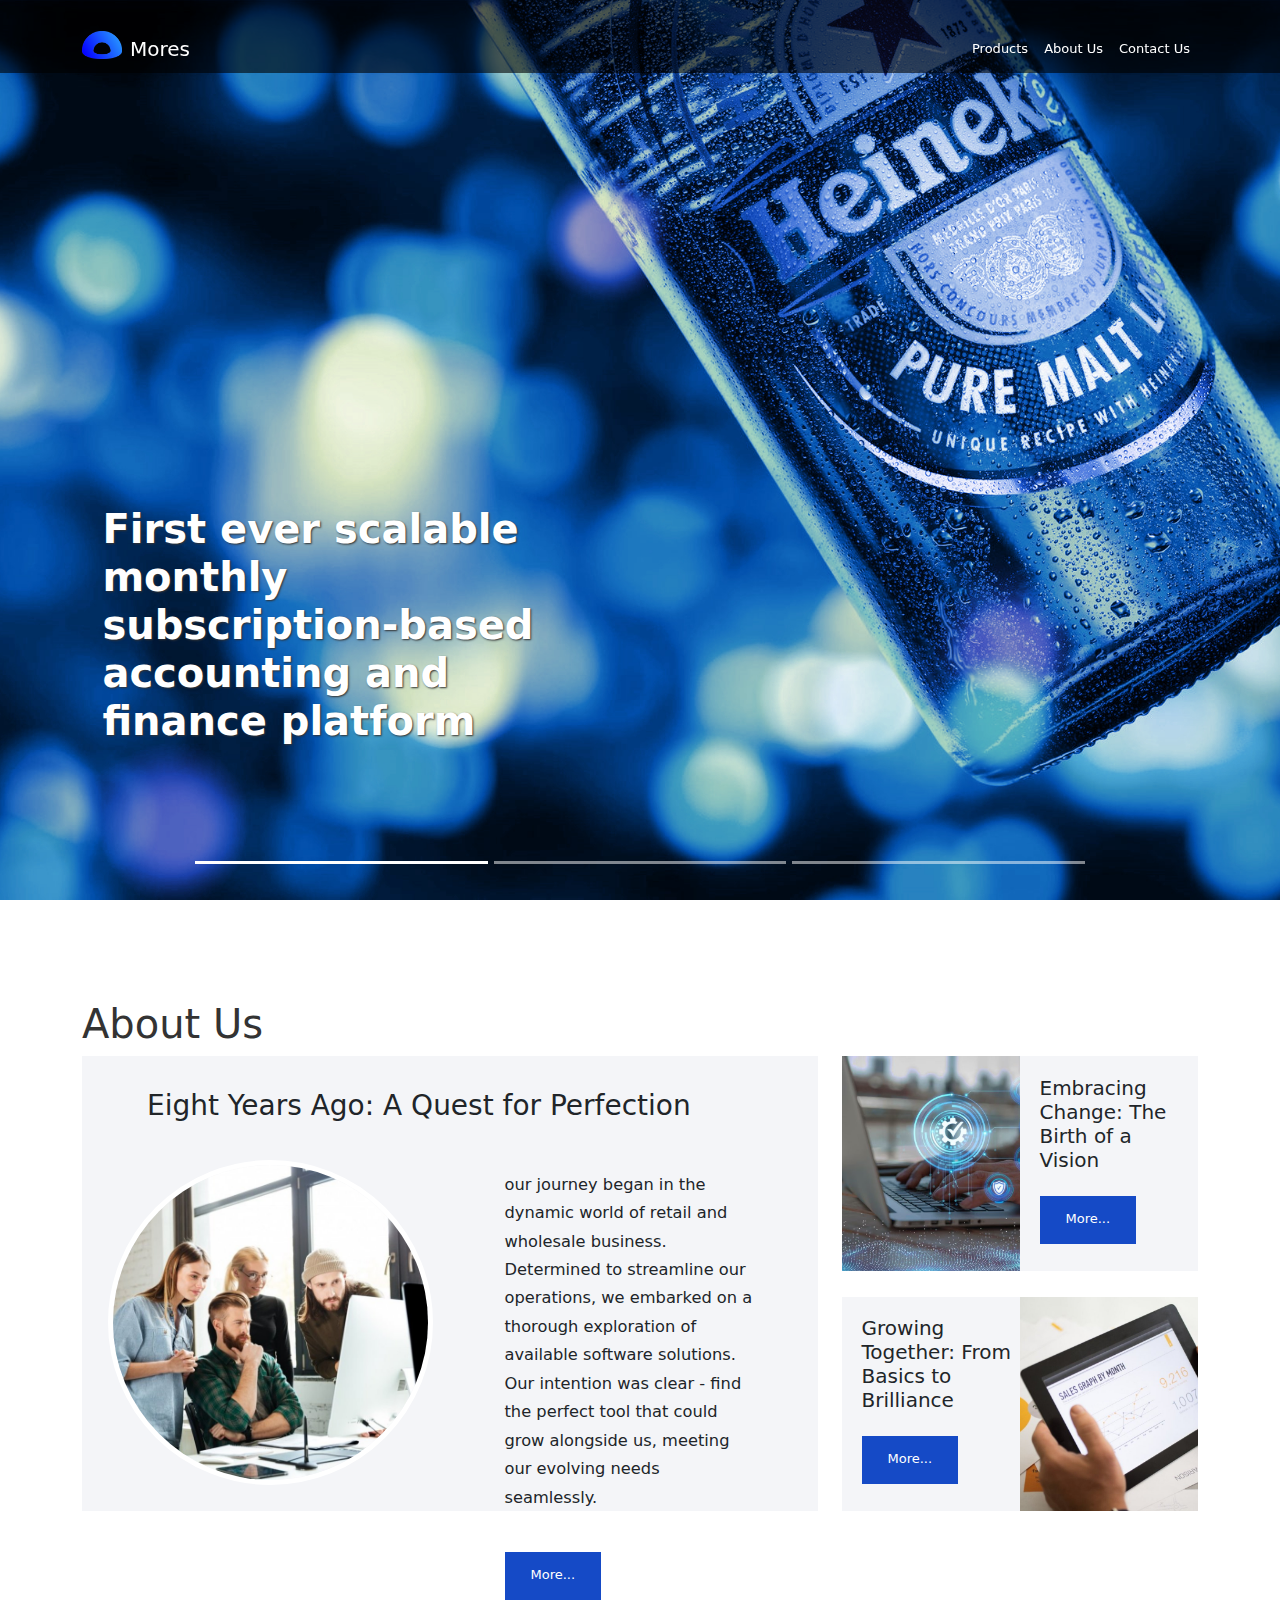
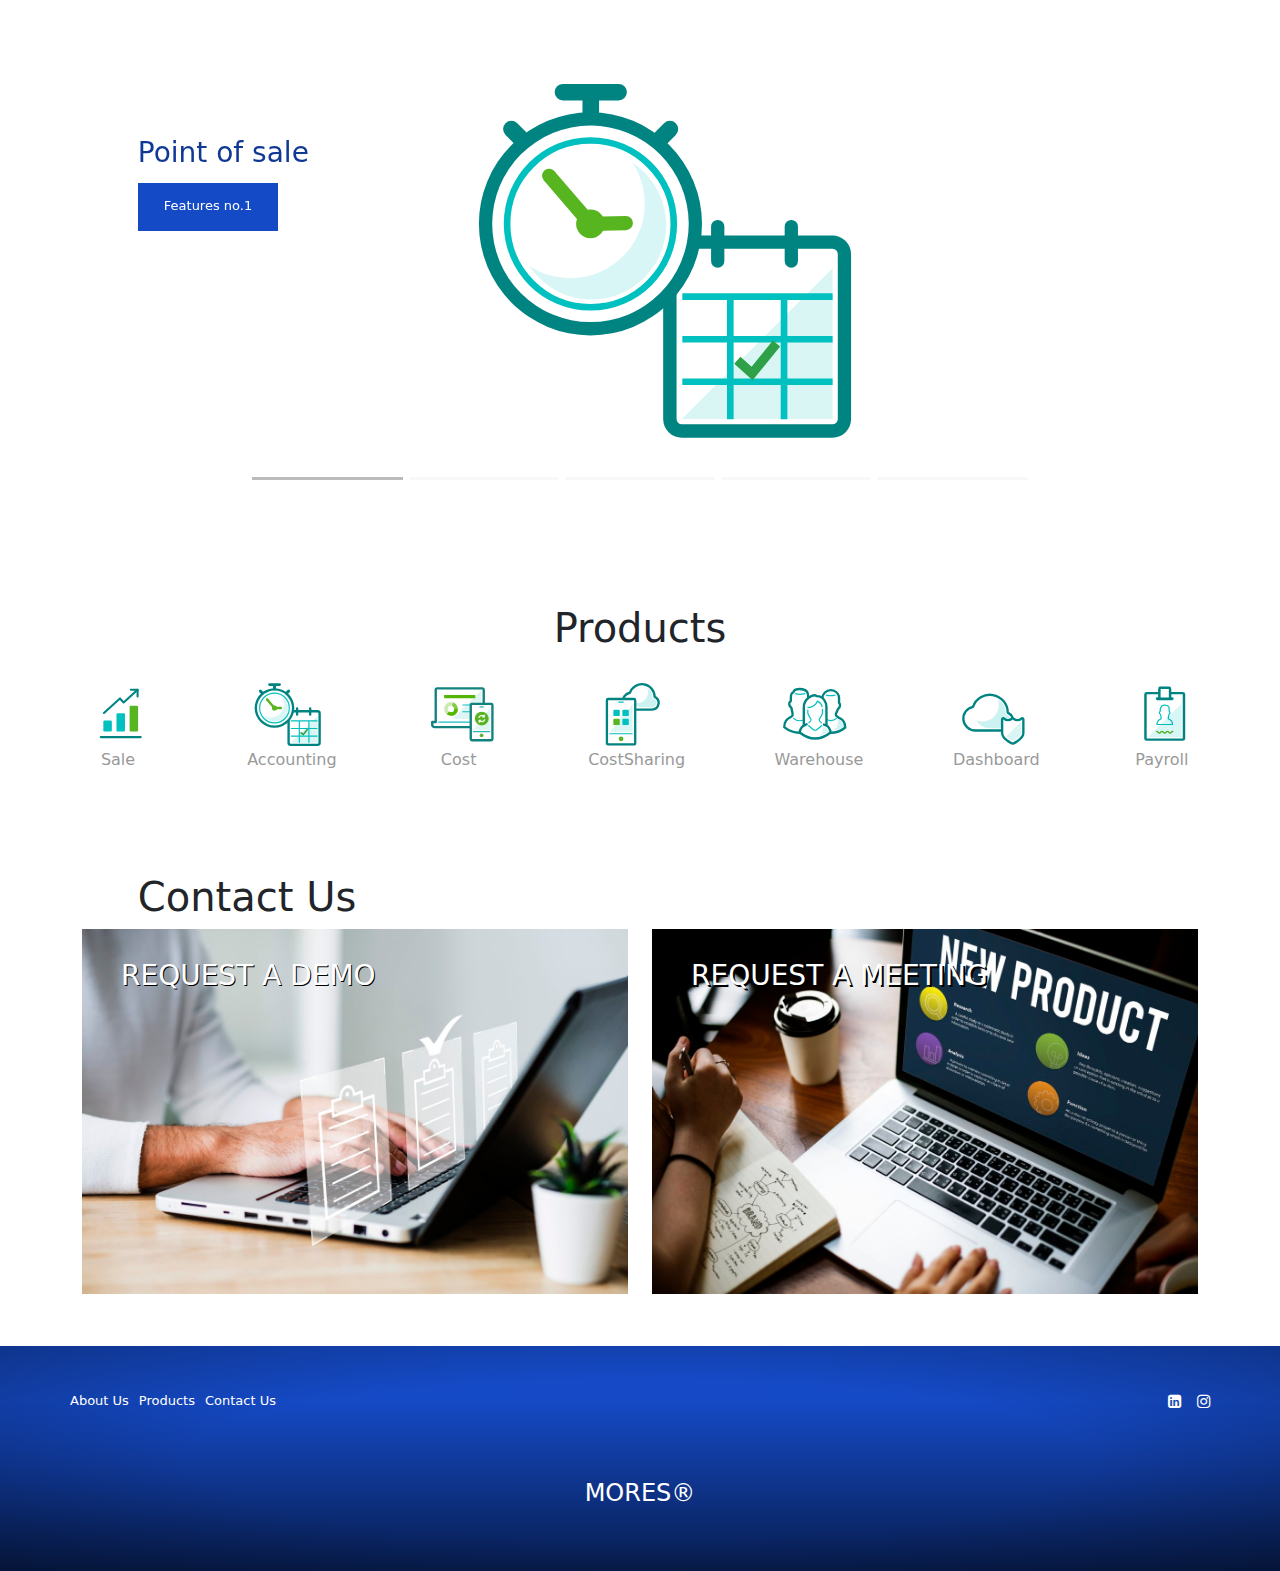
==== commit 2f209113: "add about us page + update product and home page" ====
--- a/index.html
+++ b/index.html
@@ -31,19 +31,7 @@
               <a class="nav-link" href="product.html">Products</a>
             </li>
             <li class="nav-item">
-              <a class="nav-link" href="#">Industries</a>
-            </li>
-            <li class="nav-item">
-              <a class="nav-link" href="#">News</a>
-            </li>
-            <li class="nav-item">
-              <a class="nav-link" href="#">Learn/Support</a>
-            </li>
-            <li class="nav-item">
-              <a class="nav-link" href="#">Success Stories</a>
-            </li>
-            <li class="nav-item">
-              <a class="nav-link" href="#">Join Us</a>
+              <a class="nav-link" href="about.html">About Us</a>
             </li>
             <li class="nav-item">
               <a class="nav-link" href="contact.html">Contact Us</a>
@@ -65,22 +53,22 @@
         <div class="carousel-item active">
           <div class="carousel-img" style="background-image: url('assets/img/bg-04.jpg');"></div>
           <div class="carousel-caption d-none d-md-block">
-            <h1>First ever scalable monthly subscription based accounting and finance platform</h1>
-            <button class="secondary">More...</button>
+            <h1>First ever scalable monthly subscription-based accounting and finance platform</h1>
+            <!-- <button class="secondary">More...</button> -->
           </div>
         </div>
         <div class="carousel-item">
           <div class="carousel-img" style="background-image: url('assets/img/bg-04.jpg');"></div>
           <div class="carousel-caption d-none d-md-block">
             <h1>First ever scalable monthly subscription based accounting and finance platform</h1>
-            <button class="secondary">More...</button>
+            <!-- <button class="secondary">More...</button> -->
           </div>
         </div>
         <div class="carousel-item">
           <div class="carousel-img" style="background-image: url('assets/img/bg-04.jpg');"></div>
           <div class="carousel-caption d-none d-md-block">
             <h1>First ever scalable monthly subscription based accounting and finance platform</h1>
-            <button class="secondary">More...</button>
+            <!-- <button class="secondary">More...</button> -->
           </div>
       </div>
     </div>
@@ -97,7 +85,7 @@
             </div>
             <h3>Eight Years Ago: A Quest for Perfection </h3>
             <p>our journey began in the dynamic world of retail and wholesale business. Determined to streamline our operations, we embarked on a thorough exploration of available software solutions. Our intention was clear - find the perfect tool that could grow alongside us, meeting our evolving needs seamlessly.</p>
-            <button>More...</button>
+            <a class="button" href="about.html">More...</a>
           </div>
         </div>
         <div class="col-lg-4 col-md-12 second-history-box">
@@ -108,8 +96,8 @@
                   <img src="assets/img/b2.jpg" width="auto" height="100%">
                 </div>
                 <div style="padding-left: calc(50% + 1.5em);">
-                  <h5 >Unlock the Possibilities: Welcome to Tomorrow</h5>
-                  <button class="mt-3">More...</button>
+                  <h5 >Embracing Change: The Birth of a Vision</h5>
+                  <a class="button mt-3" href="about.html">More...</a>
                 </div>
               </div>
             </div>
@@ -120,8 +108,8 @@
                   <img src="assets/img/b3.jpg" width="auto" height="100%">
                 </div>
                 <div style="padding-right: 50%;">
-                  <h5>Forecasting Tomorrow: Cash Flow in Your Hands</h5>
-                  <button class="mt-3">More...</button>
+                  <h5>Growing Together: From Basics to Brilliance</h5>
+                  <a class="button mt-3" href="about.html">More...</a>
                 </div>
               </div>
             </div>
@@ -145,50 +133,50 @@
           <div class="carousel-item active">
             <img src="assets/img/1.svg">
             <div class="carousel-caption d-none d-md-block">
-              <h3>Forecasting Tomorrow</h3>
-              <p>We empower you to forecast your cash flow based on your unique needs, 
-                considering future payables and receivables.</p>
-              <br />
+              <h3>Point of sale </h3>
+              <!-- <p>We empower you to forecast your cash flow based on your unique needs, 
+                considering future payables and receivables.</p>
+              <br /> -->
               <button>Features no.1</button>
             </div>
           </div>
           <div class="carousel-item">
             <img src="assets/img/2.svg">
             <div class="carousel-caption d-none d-md-block">
-              <h3>Forecasting Tomorrow</h3>
-              <p>We empower you to forecast your cash flow based on your unique needs, 
-                considering future payables and receivables.</p>
-              <br />
+              <h3>Forecasting Tomorrow: Cash Flow in Your Hands pr</h3>
+              <!-- <p>We empower you to forecast your cash flow based on your unique needs, 
+                considering future payables and receivables.</p>
+              <br /> -->
               <button>Features no.1</button>
             </div>
           </div>
           <div class="carousel-item">
             <img src="assets/img/3.svg">
             <div class="carousel-caption d-none d-md-block">
-              <h3>Forecasting Tomorrow</h3>
-              <p>We empower you to forecast your cash flow based on your unique needs, 
-                considering future payables and receivables.</p>
-              <br />
+              <h3>Attachments Unleashed: A Game-Changer </h3>
+              <!-- <p>We empower you to forecast your cash flow based on your unique needs, 
+                considering future payables and receivables.</p>
+              <br /> -->
               <button>Features no.1</button>
             </div>
           </div>
           <div class="carousel-item">
             <img src="assets/img/4.svg">
             <div class="carousel-caption d-none d-md-block">
-              <h3>Forecasting Tomorrow</h3>
-              <p>We empower you to forecast your cash flow based on your unique needs, 
-                considering future payables and receivables.</p>
-              <br />
+              <h3>From Module to Rack: A Seamless Transition</h3>
+              <!-- <p>We empower you to forecast your cash flow based on your unique needs, 
+                considering future payables and receivables.</p>
+              <br /> -->
               <button>Features no.1</button>
             </div>
           </div>
           <div class="carousel-item">
             <img src="assets/img/5.svg">
             <div class="carousel-caption d-none d-md-block">
-              <h3>Forecasting Tomorrow</h3>
-              <p>We empower you to forecast your cash flow based on your unique needs, 
-                considering future payables and receivables.</p>
-              <br />
+              <h3>overview of related accounts</h3>
+              <!-- <p>We empower you to forecast your cash flow based on your unique needs, 
+                considering future payables and receivables.</p>
+              <br /> -->
               <button>Features no.1</button>
             </div>
           </div>
@@ -205,15 +193,71 @@
     </div>
   </section>
 
+  <section style="padding: 40px 0;">
+    <div class="container">
+      <h1 class="text-center">Products</h1>
+      <div class="d-flex justify-content-between align-items-center product-box-wrappers" style="margin-top: 2%;">
+        <a class="product-box" href="product.html">
+          <div class="pro-features">
+            <img src="assets/img/3.svg" style="width:72px;height: 72px;">
+            <h6>Sale</h6>
+          </div>
+        </a>
+        <a class="product-box" href="product.html">
+          <div class="pro-features">
+            <img src="assets/img/1.svg" style="width:72px;height: 72px;">
+            <h6>Accounting</h6>
+          </div>
+        </a>
+        <a class="product-box" href="product.html">
+          <div class="pro-features">
+            <img src="assets/img/2.svg" style="width:72px;height: 72px;">
+            <h6>Cost</h6>
+          </div>
+        </a>
+        <a class="product-box" href="product.html">
+          <div class="pro-features">
+            <img src="assets/img/4.svg" style="width:72px;height: 72px;">
+            <h6>CostSharing</h6>
+          </div>
+        </a>
+        <a class="product-box" href="product.html">
+          <div class="pro-features">
+            <img src="assets/img/5.svg" style="width:72px;height: 72px;">
+            <h6>Warehouse</h6>
+          </div>
+        </a>
+        <a class="product-box" href="product.html">
+          <div class="pro-features">
+            <img src="assets/img/6.svg" style="width:72px;height: 72px;">
+            <h6>Dashboard</h6>
+          </div>
+        </a>
+        <a class="product-box" href="product.html">
+          <div class="pro-features">
+            <img src="assets/img/7.svg" style="width:72px;height: 72px;">
+            <h6>Payroll</h6>
+          </div>
+        </a>
+        <!-- <div>
+          <div class="pro-features">
+            <img src="assets/img/8.svg">
+            <h5>Customer support</h5>
+          </div>
+        </div> -->
+      </div>
+    </div>
+  </section>
+
   <section id="about-us" style="margin-top: 4em;">
     <div class="container">
       <div class="container-wrap">
-        <h1>News</h1>
-        <p>More Than Just Code: A Holistic Approach  - 
+        <h1>Contact Us</h1>
+        <!-- <p>More Than Just Code: A Holistic Approach  - 
           But it wasn't just about writing lines of code. 
           Our journey was fueled by a commitment to create a platform that didn't tie us down, 
           but rather empowered us. The ability to expand and adapt at our pace, 
-          without the constraints of a single development team or imposed limitations, became our north star.</p>
+          without the constraints of a single development team or imposed limitations, became our north star.</p> -->
       </div>
       <div class="row">
         <div class="col-lg-6 col-md-12">
@@ -221,10 +265,24 @@
             <img class="img-responsive" src="assets/img/p1.jpg" alt="" width="100%" height="auto">
             <div class="overlay">
               <div>
-                <span class="overlay-layer"></span>
-                <span>Feature no.44</span>
-                <h3>From Retail to Revolutionizing</h3>
-                <p>Eight years ago, our journey began in the dynamic world of retail and wholesale business.</p>
+                <!-- <span class="overlay-layer"></span> -->
+                <h3 style="text-shadow: 1px 1px #000;">Request a demo</h3>
+                <form>
+                  <div class="p-4">
+                    <div class="mt-1 p-0">
+                      <input type="text" class="form-control" id="phone_id" placeholder="Phone">
+                    </div>
+                    <div class="mt-3 p-0">
+                      <input type="email" class="form-control" id="email_id" placeholder="Email">
+                    </div>
+                    <div class="mt-3 p-0">
+                      <textarea class="form-control" id="desc_id" rows="4" placeholder="Description..."></textarea>
+                    </div>
+                    <div class="mt-4 p-0">
+                      <button>Submit</button>
+                    </div>
+                  </div>
+                </form>
               </div>
             </div>
           </div>
@@ -234,10 +292,24 @@
             <img class="img-responsive" src="assets/img/p2.jpg" alt="" width="100%" height="auto">
             <div class="overlay">
               <div>
-                <span class="overlay-layer"></span>
-                <span>Feature no.44</span>
-                <h3>From Retail to Revolutionizing</h3>
-                <p>Eight years ago, our journey began in the dynamic world of retail and wholesale business.</p>
+                <!-- <span class="overlay-layer"></span> -->
+                <h3 style="text-shadow: 2px 2px #000;">Request a meeting</h3>
+                <form>
+                  <div class="p-4">
+                    <div class="mt-1 p-0">
+                      <input type="text" class="form-control" id="phone_id" placeholder="Phone">
+                    </div>
+                    <div class="mt-3 p-0">
+                      <input type="email" class="form-control" id="email_id" placeholder="Email">
+                    </div>
+                    <div class="mt-3 p-0">
+                      <textarea class="form-control" id="desc_id" rows="4" placeholder="Description..."></textarea>
+                    </div>
+                    <div class="mt-4 p-0">
+                      <button>Submit</button>
+                    </div>
+                  </div>
+                </form>
               </div>
             </div>
           </div>
@@ -252,16 +324,10 @@
           <div class="footer-container-wrap">
             <div class="d-flex justify-content-between footer-list">
               <div class="d-flex footer-list-menu">
-                <ul>
-                  <li><a href="#">About Us</a></li>
-                  <li><a href="#">Products</a></li>
-                  <li><a href="#">History</a></li>
-                  <li><a href="#">Contact Us</a></li>
-                </ul>
-                <ul>
-                  <li><a href="#">Cookie policy</a></li>
-                  <li><a href="#">Mores Privacy Policy</a></li>
-                  <li><a href="#">FAQs</a></li>
+                <ul class="d-flex justify-content-between">
+                  <li><a href="about.html">About Us</a></li>
+                  <li style="padding-left: 10px;"><a href="product.html">Products</a></li>
+                  <li style="padding-left: 10px;"><a href="contact.html">Contact Us</a></li>
                 </ul>
               </div>
               <ul class="d-flex socials">
--- a/css/style.css
+++ b/css/style.css
@@ -164,7 +164,7 @@
   padding: 1em;
 }
 
-#carouselBanner .carousel-img {
+#carouselBanner .carousel-img{
   width: 100%;
   height: 100vh;
   background-position: center;
@@ -172,6 +172,22 @@
   background-repeat: no-repeat;
 }
 
+.story-background{
+  width: 100%;
+  height: 100%;
+  background-position: center;
+  background-size:contain;
+  background-repeat: no-repeat;
+}
+
+.story-title {
+  color: #103895;
+}
+
+.story-desc {
+  color: #999;
+}
+
 /*SLIDER*/
 #history h1{
   color: #333;
@@ -188,12 +204,12 @@
 .hovereffect .overlay {
   position: absolute;
   overflow: hidden;
-  top: 0;
+  top: 1.5em;
   left: 1.5em; 
-  right: 0;
+  right: 1.5em;
   bottom: 1.5em;
-  display: flex;
-  align-items: flex-end;
+  /* display: flex;
+  align-items: flex-end; */
 }
 
 .hovereffect .overlay-2 {
@@ -204,14 +220,16 @@
 .hovereffect .overlay div {
   position: relative;
   padding: 1em 1.5em;
-  width: 65%;
+  /* width: 65%; */
   height: auto;
   color:#fff;
+  -webkit-transition: all 0.4s ease-in-out;
+  transition: all 0.4s ease-in-out;
 }
 
 .hovereffect .overlay-2 div {
   padding: .75em !important;
-  width: 80% !important;
+  /* width: 80% !important; */
 }
 
 .overlay-layer {
@@ -240,6 +258,24 @@
   -webkit-transform: scale(1.2);
   -ms-transform: scale(1.2);
   transform: scale(1.2);
+}
+
+.hovereffect form {
+  -webkit-transition: all 0.4s ease-in;
+  transition: all 0.4s ease-in;
+  max-height: 0;
+  overflow: hidden;
+  background: rgba(0, 0, 0, 0.1);
+}
+
+.hovereffect:hover form {
+  -webkit-transition: all 0.8s ease-out;
+  transition: all 0.8s ease-out;
+  max-height: 500px;
+}
+
+.hovereffect:hover .overlay {
+  display: block;
 }
 
 .hovereffect h3 {
@@ -394,7 +430,7 @@
   background: #1b5fff;
   overflow: hidden;
   position: relative;
-  min-height: 40vh;
+  min-height: 25vh;
   color: #fff;
 }
 
@@ -427,7 +463,7 @@
   display: flex;
   flex-wrap: wrap;
   margin: 0 auto;
-  padding-top: 3.75rem;
+  padding-top: 2rem;
 }
 
 .footer-wrap:before {
@@ -438,7 +474,7 @@
   opacity: .8;
   position: absolute;
   right: 0;
-  top: 30%;
+  top: 25%;
   z-index: 0;
 }
 
@@ -456,10 +492,10 @@
   font-size: 1.2em;
 }
 
-.footer-list-menu ul:last-child {
+/* .footer-list-menu ul:last-child {
   margin-left: 4em; 
   padding-left: 4em;
-}
+} */
 
 .footer-logo {
   text-align: center;
@@ -563,14 +599,14 @@
   text-align: center;
 }
 
-.price-box .pro-card:nth-child(2) {
-  margin: 0 2em;
+.price-box .pro-card:not(first-child) {
+  margin-left:2em;
 }
 
 .pro-card {
   padding: 2em;
   box-shadow: 0 0.125rem 0.5rem 0 rgba(0, 0, 0, .2);
-  flex-basis: 25%;
+  flex-basis: 20%;
   text-align: center;
 }
 
@@ -619,11 +655,15 @@
   opacity: 1 !important;
 }
 
-button {
+button,
+.button {
+  display: inline-block;
+  text-decoration: none;
   background-color: #154ac6;
   color: white;
   border: none;
   padding: 1em 2em 1.2em;
+  cursor: pointer;
 }
 
 button:hover, button:focus, button:active {
@@ -702,8 +742,14 @@
   line-height: 1.75em;
 }
 
-.item-box button {
+.item-box .button {
   margin-left: 27.5em;
+}
+
+.product-box {
+  display: block;
+  cursor: pointer;
+  color: #999;
 }
 
 
@@ -754,7 +800,7 @@
     left: auto;
     bottom: auto;
   }
-  .item-box p, .item-box  button {
+  .item-box p, .item-box .button {
     margin-left: 0;
   }
   .product-banner-content h1 {
@@ -782,4 +828,11 @@
   .pro-card {
     margin: 0 0 1em 0 !important;
   }
+  .product-box-wrappers {
+    flex-wrap: wrap;
+    justify-content: center !important;
+  }
+  .product-box {
+    flex-basis: 30%;
+  }
 }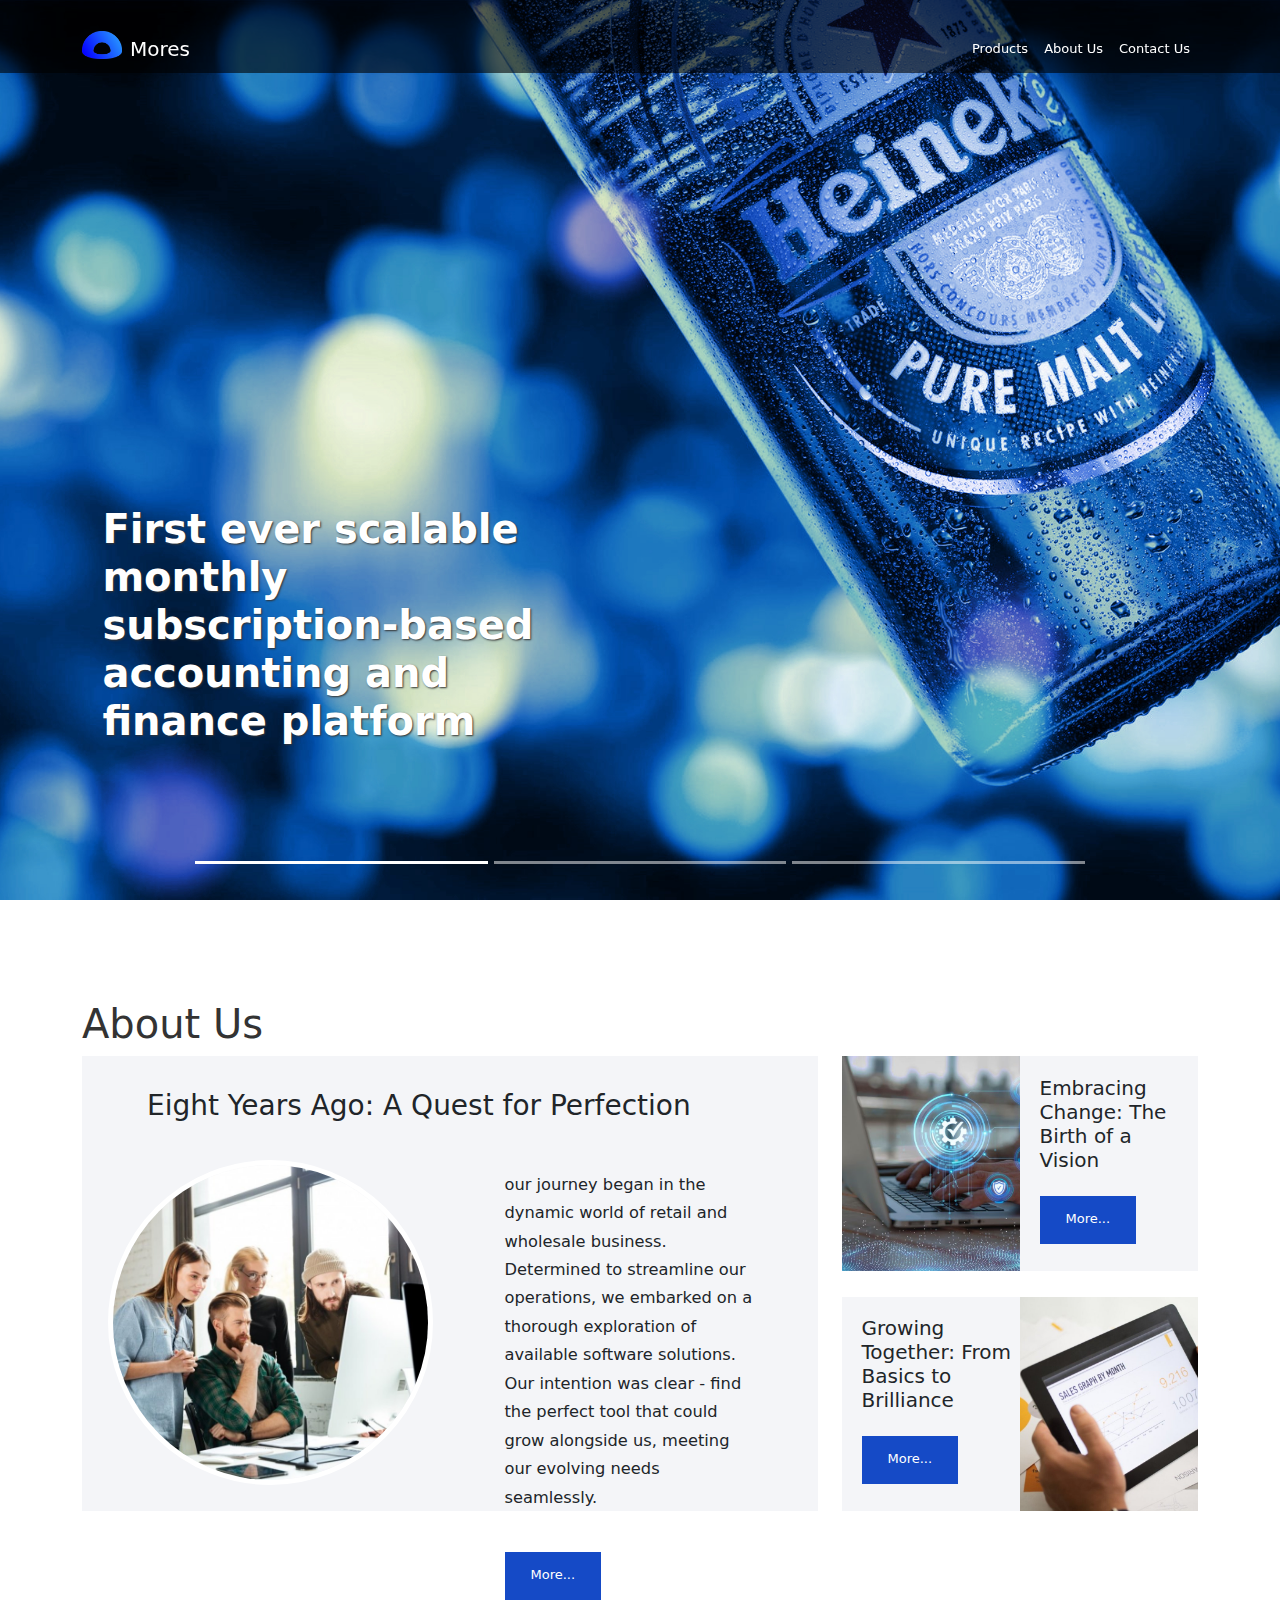
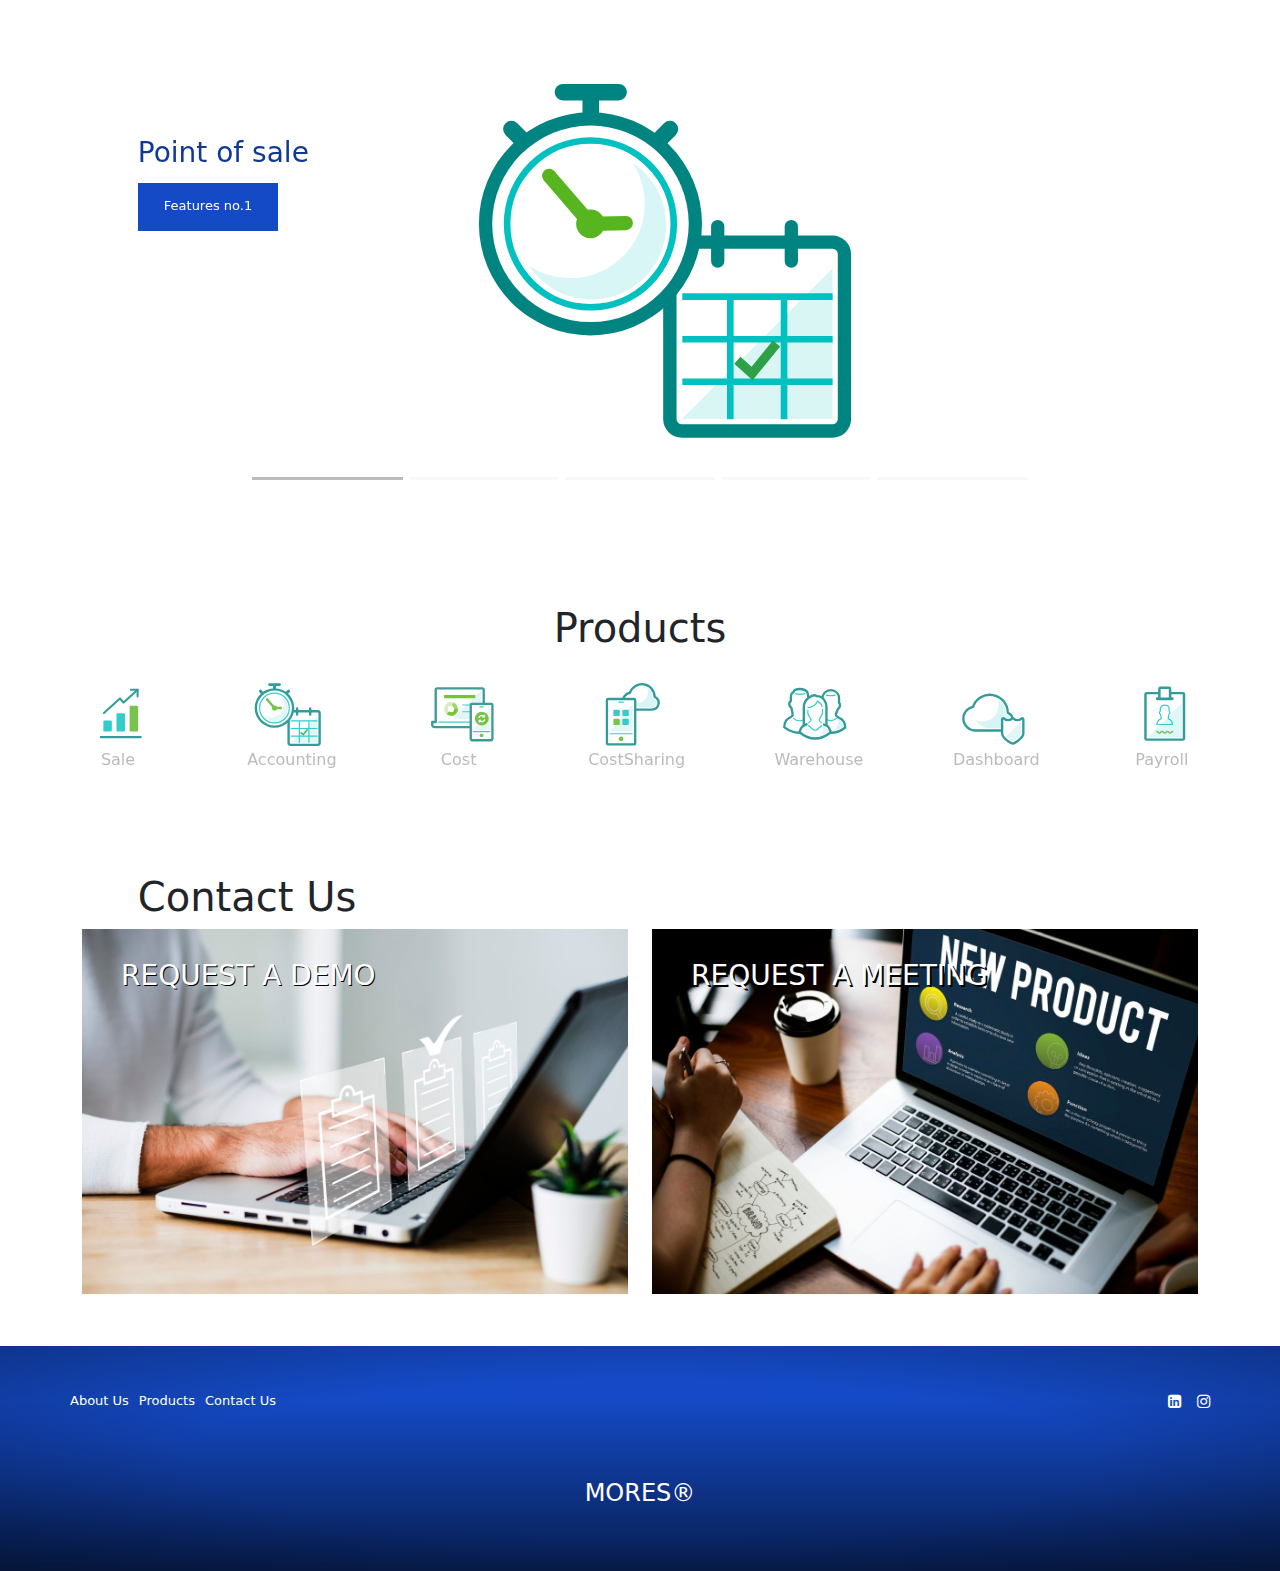
==== commit 897a264a: "update script in product page + add favicon" ====
--- a/index.html
+++ b/index.html
@@ -7,7 +7,8 @@
   <link rel="stylesheet" href="css/bootstrap/bootstrap.min.css">
   <link rel="stylesheet" href="css/font-awesome.css">
   <link rel="stylesheet" href="css/style.css">
-  <title>Mores</title>
+  <title>Mores - Home page</title>
+  <link rel="icon" type="image/x-icon" href="assets/img/favicon.ico">
 </head>
 
 <body>
--- a/css/style.css
+++ b/css/style.css
@@ -551,7 +551,7 @@
   width: 35%;
   position: absolute;
   left:0;
-  top:30%;
+  top:15%;
 }
 
 .pro-sec-two {
@@ -565,7 +565,7 @@
   width: 35%;
   position: absolute;
   right:0;
-  top:30%;
+  top:15%;
 }
 
 .pro-sec-body h3 {
@@ -749,9 +749,23 @@
 .product-box {
   display: block;
   cursor: pointer;
-  color: #999;
-}
-
+  color: #aaa;
+  opacity: .8;
+}
+
+.selected-box,
+.product-box:hover {
+  color: #777;
+  opacity: 1;
+}
+
+.modules .module {
+  display: none;
+}
+
+.modules .module:first-child {
+  display: block;
+}
 
 @media (max-width: 768px) {
   .second-history-box {
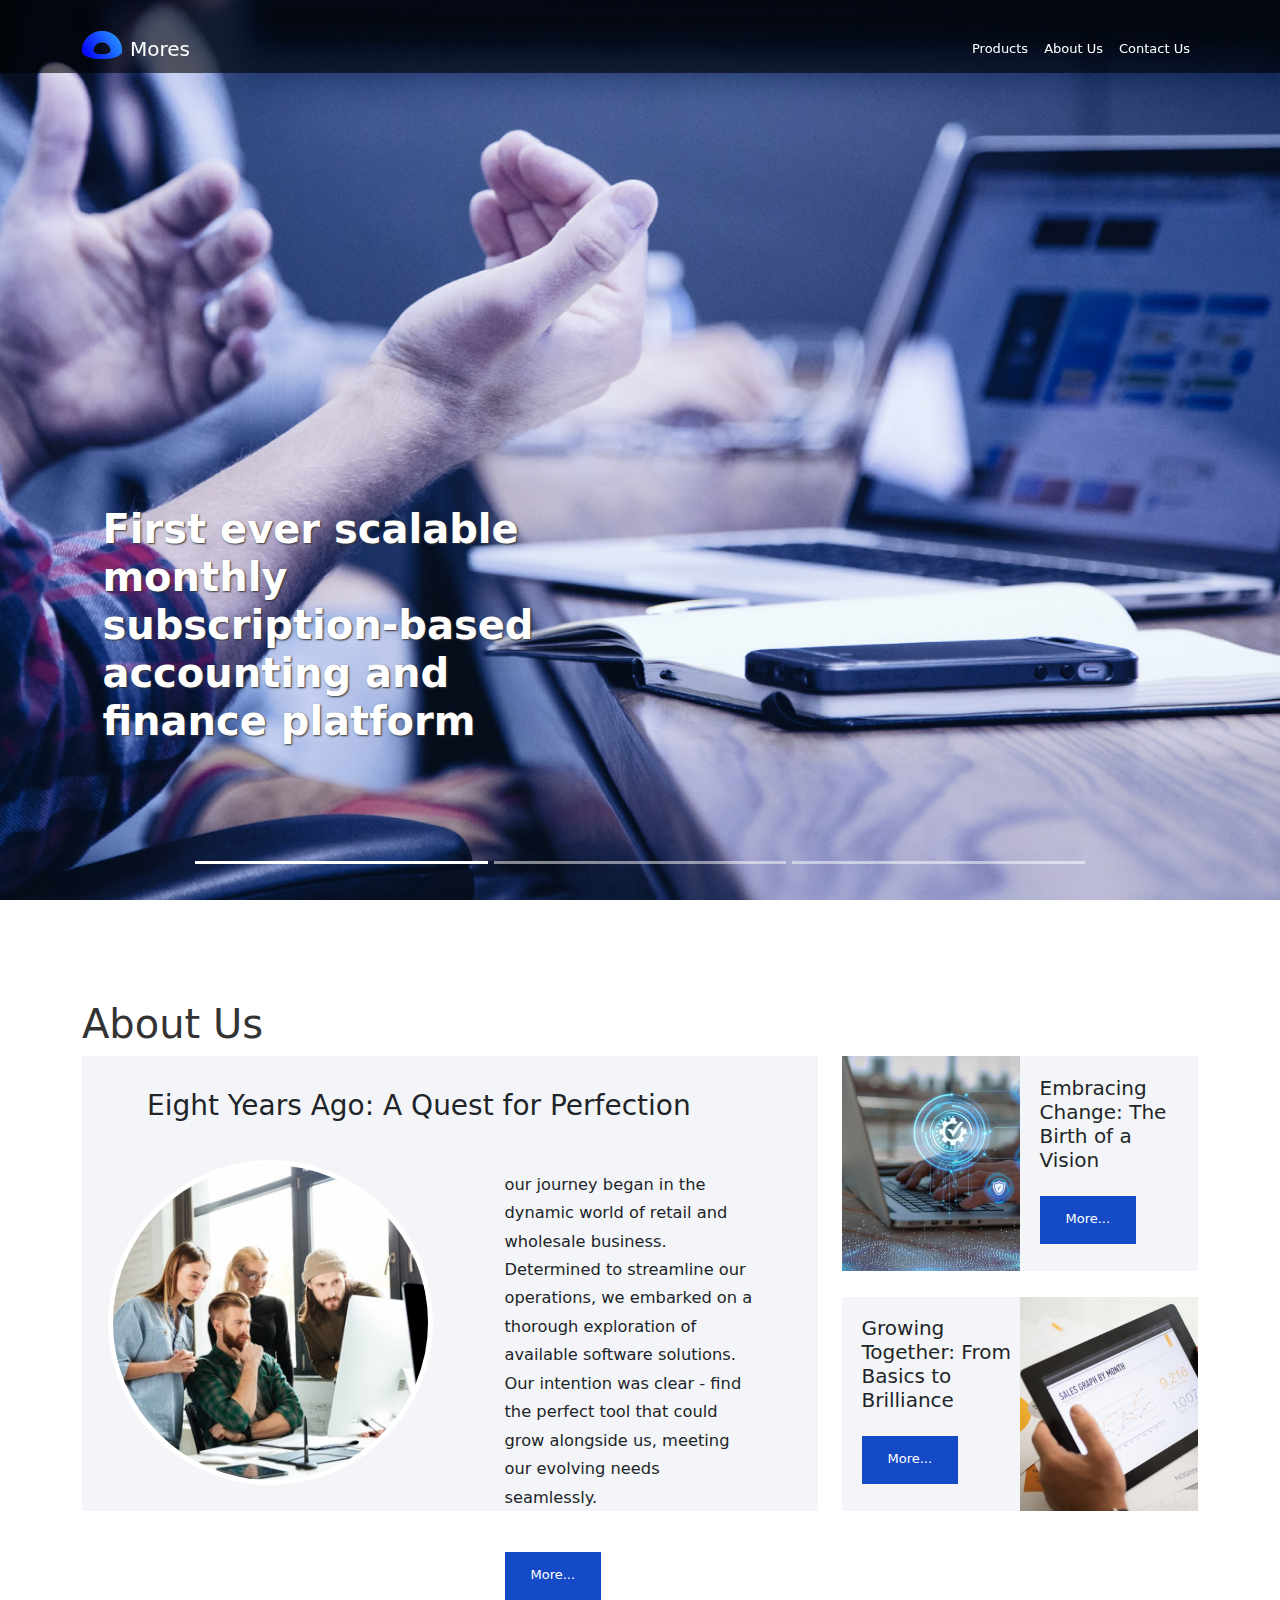
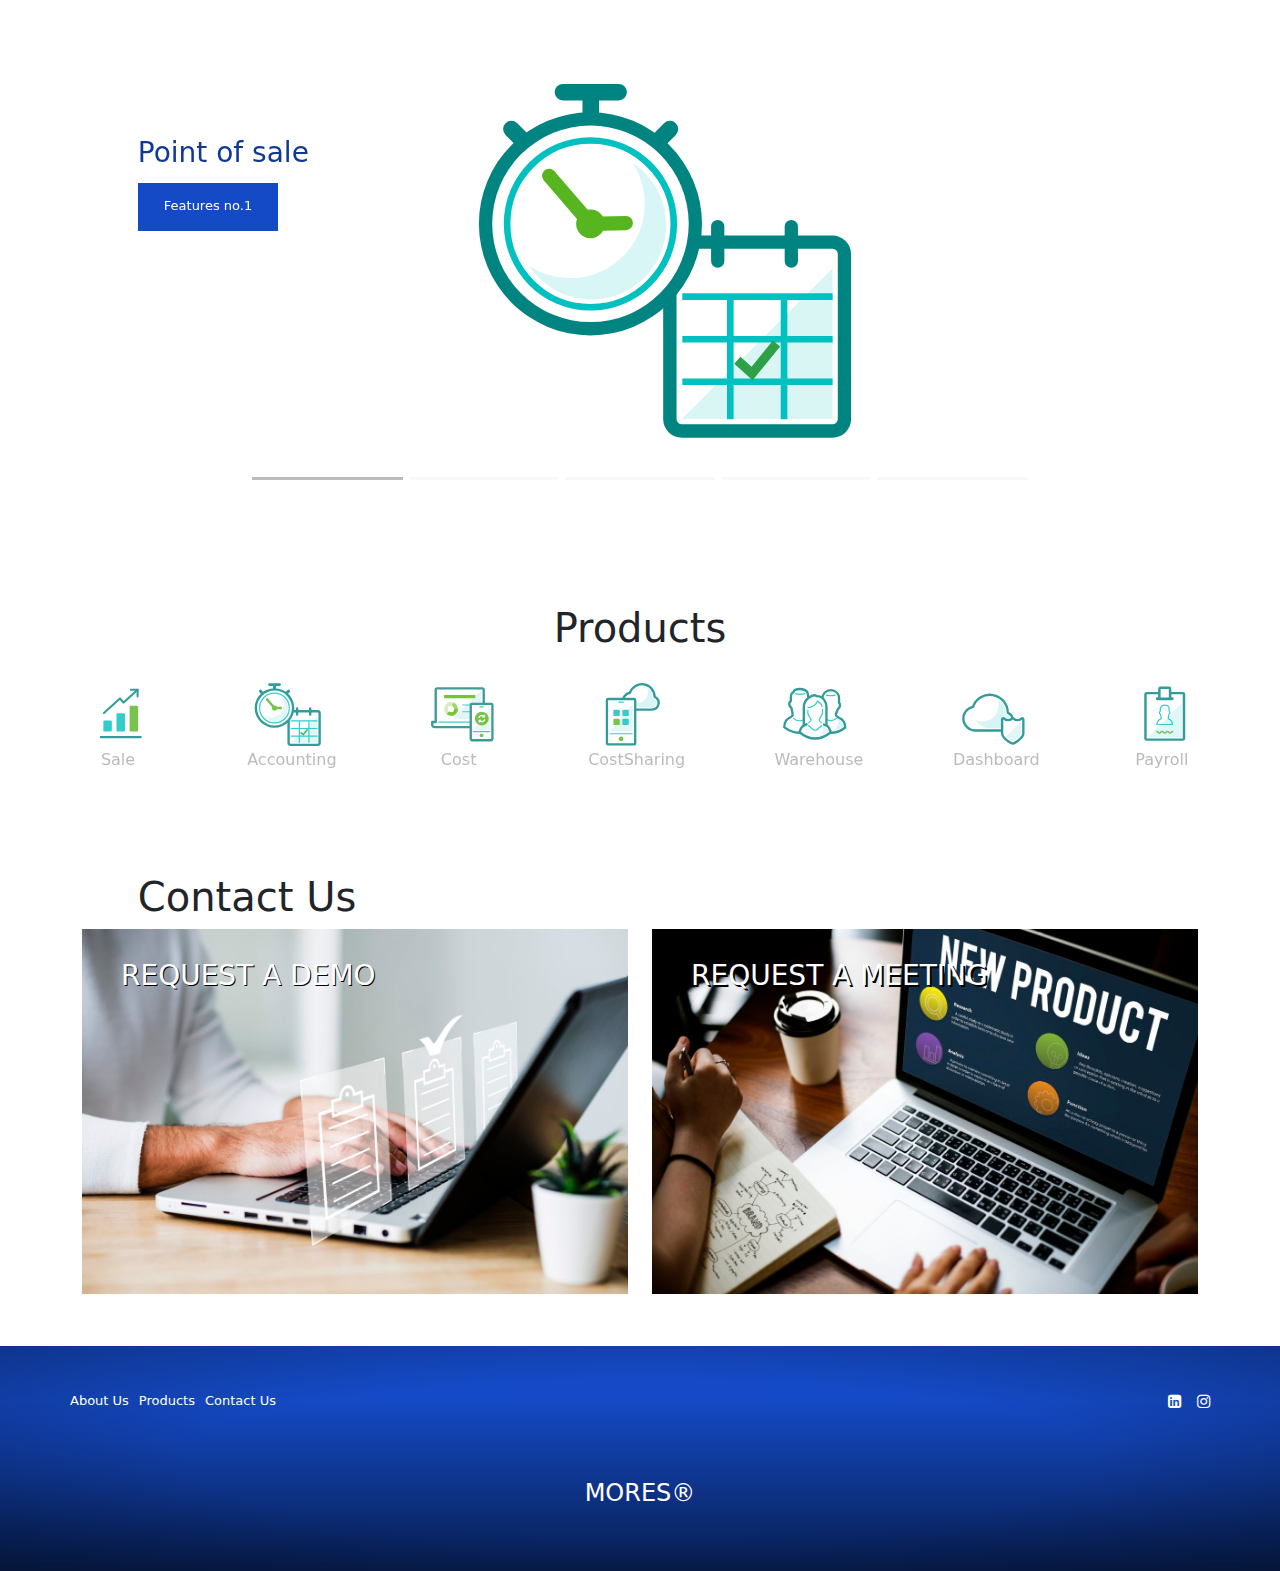
==== commit 2fbe713f: "change banners' images" ====
--- a/index.html
+++ b/index.html
@@ -59,14 +59,14 @@
           </div>
         </div>
         <div class="carousel-item">
-          <div class="carousel-img" style="background-image: url('assets/img/bg-04.jpg');"></div>
+          <div class="carousel-img" style="background-image: url('assets/img/bg-05.jpg');"></div>
           <div class="carousel-caption d-none d-md-block">
             <h1>First ever scalable monthly subscription based accounting and finance platform</h1>
             <!-- <button class="secondary">More...</button> -->
           </div>
         </div>
         <div class="carousel-item">
-          <div class="carousel-img" style="background-image: url('assets/img/bg-04.jpg');"></div>
+          <div class="carousel-img" style="background-image: url('assets/img/bg-06.jpg');"></div>
           <div class="carousel-caption d-none d-md-block">
             <h1>First ever scalable monthly subscription based accounting and finance platform</h1>
             <!-- <button class="secondary">More...</button> -->
@@ -271,13 +271,16 @@
                 <form>
                   <div class="p-4">
                     <div class="mt-1 p-0">
+                      <input type="text" class="form-control" id="name_id" placeholder="Name">
+                    </div>
+                    <div  class="mt-2 p-0">
                       <input type="text" class="form-control" id="phone_id" placeholder="Phone">
                     </div>
-                    <div class="mt-3 p-0">
-                      <input type="email" class="form-control" id="email_id" placeholder="Email">
-                    </div>
-                    <div class="mt-3 p-0">
-                      <textarea class="form-control" id="desc_id" rows="4" placeholder="Description..."></textarea>
+                    <div class="mt-2 p-0">
+                      <input type="text" class="form-control" id="type_id" placeholder="Business Type">
+                    </div>
+                    <div class="mt-2 p-0">
+                      <textarea class="form-control" id="desc_id" rows="3" placeholder="Short Description/Current Pain Point..."></textarea>
                     </div>
                     <div class="mt-4 p-0">
                       <button>Submit</button>
@@ -298,13 +301,16 @@
                 <form>
                   <div class="p-4">
                     <div class="mt-1 p-0">
-                      <input type="text" class="form-control" id="phone_id" placeholder="Phone">
+                      <input type="text" class="form-control" id="meeting_name_id" placeholder="Name">
                     </div>
                     <div class="mt-3 p-0">
-                      <input type="email" class="form-control" id="email_id" placeholder="Email">
+                      <input type="text" class="form-control" id="meeting_phone_id" placeholder="Phone">
                     </div>
                     <div class="mt-3 p-0">
-                      <textarea class="form-control" id="desc_id" rows="4" placeholder="Description..."></textarea>
+                      <input type="date" class="form-control" id="meeting_date_id">
+                    </div>
+                    <div class="mt-3 p-0">
+                      <input type="time" class="form-control" id="meeting_time_id" min="10:00" max="17:00" required>
                     </div>
                     <div class="mt-4 p-0">
                       <button>Submit</button>
